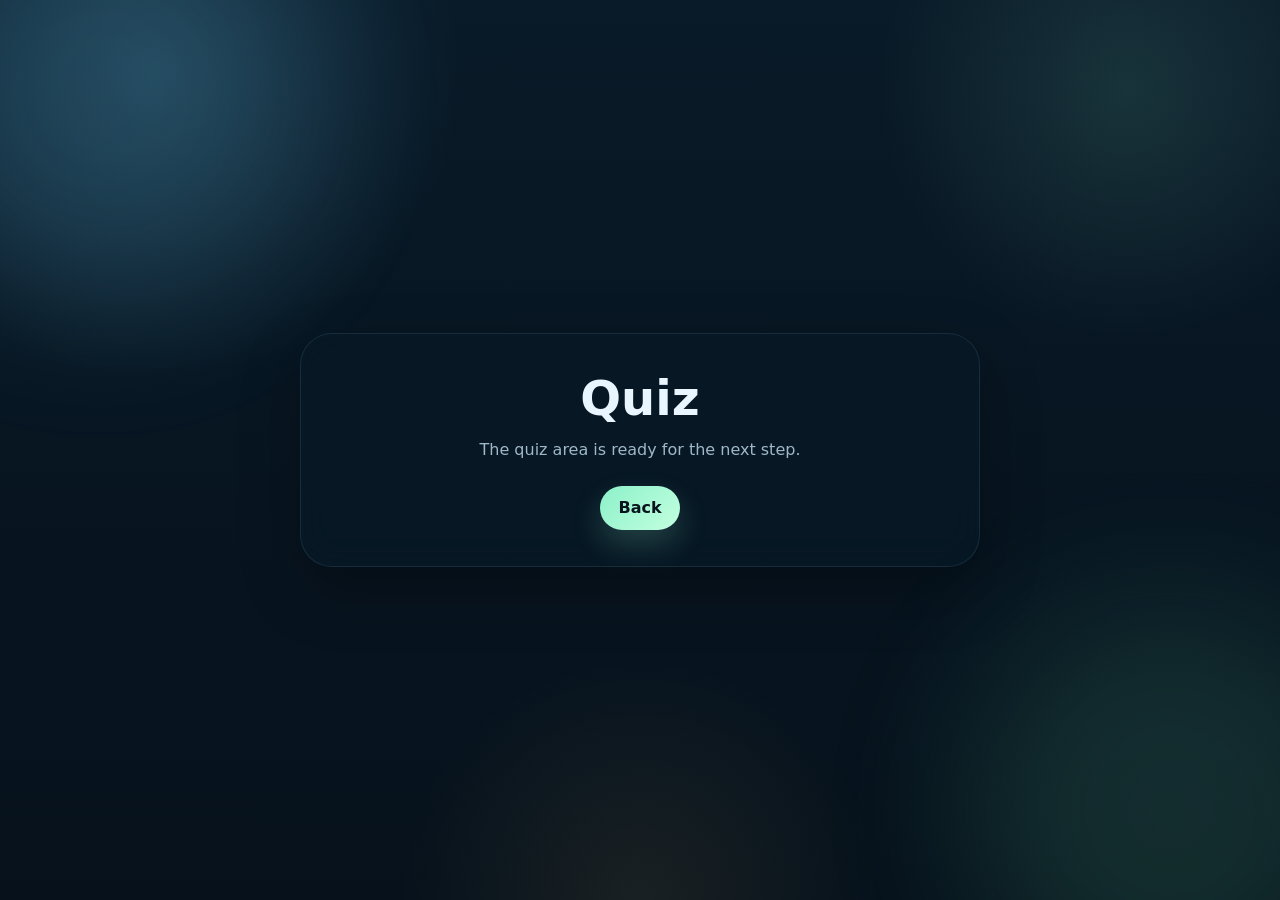
==== quiz.html @ 1a3d2094 "Push to Gitlab" ====
<!DOCTYPE html>
<html lang="en">
<head>
  <meta charset="UTF-8" />
  <meta name="viewport" content="width=device-width, initial-scale=1.0" />
  <title>Quiz</title>
  <link rel="stylesheet" href="css/styles.css" />
</head>
<body>
  <main class="quiz-page">
    <section class="quiz-panel">
      <h1>Quiz</h1>
      <p>The quiz area is ready for the next step.</p>
      <div class="quiz-actions">
        <a class="back-link" href="index.html">Back</a>
      </div>
    </section>
  </main>
</body>
</html>
---- css/styles.css ----
:root {
  --bg-1: #06111b;
  --bg-2: #091a28;
  --panel: rgba(10, 28, 43, 0.82);
  --panel-2: rgba(13, 35, 52, 0.96);
  --line: rgba(143, 194, 226, 0.12);
  --line-strong: rgba(143, 194, 226, 0.28);
  --text: #eaf6ff;
  --muted: #9fb8c8;
  --accent: #8cf1c9;
  --accent-2: #ffd67a;
  --shadow: 0 24px 60px rgba(0, 0, 0, 0.32);
  --radius-xl: 30px;
  --radius-lg: 26px;
  --radius-md: 20px;
}

* {
  box-sizing: border-box;
}

html {
  scroll-behavior: smooth;
}

body {
  margin: 0;
  min-height: 100vh;
  font-family: Inter, ui-sans-serif, system-ui, -apple-system, BlinkMacSystemFont, "Segoe UI", sans-serif;
  color: var(--text);
  background:
    radial-gradient(circle at 12% 8%, rgba(121, 215, 255, 0.18), transparent 22%),
    radial-gradient(circle at 88% 10%, rgba(140, 241, 201, 0.12), transparent 18%),
    radial-gradient(circle at 50% 100%, rgba(255, 214, 122, 0.08), transparent 22%),
    linear-gradient(180deg, var(--bg-2) 0%, var(--bg-1) 100%);
}

body::before,
body::after {
  content: "";
  position: fixed;
  inset: auto;
  width: 34vw;
  height: 34vw;
  max-width: 420px;
  max-height: 420px;
  border-radius: 50%;
  filter: blur(78px);
  opacity: 0.12;
  pointer-events: none;
  z-index: 0;
}

body::before {
  top: -110px;
  left: -110px;
  background: #69d1ff;
}

body::after {
  right: -100px;
  bottom: -120px;
  background: #72f2b5;
}

.app-shell {
  position: relative;
  z-index: 1;
  width: min(1400px, calc(100% - 28px));
  margin: 0 auto;
  padding: 18px 0 28px;
}

.topbar {
  display: flex;
  justify-content: space-between;
  align-items: center;
  gap: 16px;
  padding: 14px 18px;
  border-radius: 999px;
  background: rgba(7, 21, 32, 0.62);
  border: 1px solid var(--line);
  backdrop-filter: blur(18px);
  box-shadow: var(--shadow);
}

.brand {
  font-size: 0.9rem;
  font-weight: 700;
  letter-spacing: 0.18em;
  text-transform: uppercase;
  color: var(--accent);
  white-space: nowrap;
}

.quiz-link,
.back-link {
  display: inline-flex;
  align-items: center;
  justify-content: center;
  min-height: 44px;
  padding: 0 18px;
  border-radius: 999px;
  text-decoration: none;
  font-weight: 700;
  color: #07141d;
  background: linear-gradient(135deg, var(--accent), #c3ffe0);
  box-shadow: 0 14px 30px rgba(140, 241, 201, 0.2);
  transition: transform 180ms ease, box-shadow 180ms ease;
}

.quiz-link:hover,
.back-link:hover {
  transform: translateY(-1px);
}

.gallery-wrap {
  margin-top: 18px;
}

.insect-grid {
  display: grid;
  grid-template-columns: repeat(4, minmax(0, 1fr));
  gap: 18px;
}

.insect-card {
  position: relative;
  aspect-ratio: 1 / 1;
  display: flex;
  align-items: center;
  justify-content: center;
  padding: 16px;
  overflow: hidden;
  border-radius: var(--radius-xl);
  border: 1px solid rgba(143, 194, 226, 0.14);
  background:
    radial-gradient(circle at 50% 40%, rgba(140, 241, 201, 0.08), transparent 34%),
    radial-gradient(circle at 70% 75%, rgba(255, 214, 122, 0.06), transparent 26%),
    linear-gradient(180deg, rgba(12, 31, 47, 0.98), rgba(9, 21, 32, 0.98));
  box-shadow: var(--shadow);
  cursor: pointer;
  user-select: none;
  touch-action: manipulation;
  transition: transform 180ms ease, border-color 180ms ease, box-shadow 180ms ease, opacity 180ms ease;
  isolation: isolate;
}

.insect-card::before {
  content: "";
  position: absolute;
  inset: 10px;
  border-radius: calc(var(--radius-xl) - 10px);
  border: 1px solid rgba(255, 255, 255, 0.03);
  pointer-events: none;
}

.insect-card::after {
  content: "";
  position: absolute;
  inset: auto 12% -18% 12%;
  height: 46%;
  background: radial-gradient(circle, rgba(140, 241, 201, 0.1), transparent 70%);
  filter: blur(18px);
  pointer-events: none;
  opacity: 0.8;
}

.insect-card:hover {
  transform: translateY(-4px);
  border-color: var(--line-strong);
  box-shadow: 0 28px 60px rgba(0, 0, 0, 0.36);
}

.insect-card:focus-visible {
  outline: 3px solid rgba(121, 215, 255, 0.5);
  outline-offset: 3px;
}

.insect-card.is-active {
  border-color: rgba(255, 214, 122, 0.74);
  box-shadow: 0 26px 70px rgba(255, 214, 122, 0.18);
}

.insect-card.is-holding .hold-meter::after {
  transform: scaleX(1);
}

.insect-card.is-busy {
  opacity: 0.34;
  cursor: not-allowed;
}

.card-media {
  position: relative;
  z-index: 1;
  width: 100%;
  height: 100%;
  display: grid;
  place-items: center;
  padding: 16px;
}

.card-media img {
  max-width: 100%;
  max-height: 100%;
  width: auto;
  height: auto;
  object-fit: contain;
  filter: drop-shadow(0 18px 24px rgba(0, 0, 0, 0.28));
  transition: transform 220ms ease, filter 220ms ease;
  transform: translateZ(0);
}

.insect-card:hover .card-media img,
.insect-card.is-active .card-media img {
  transform: scale(1.03) translateY(-2px);
  filter: drop-shadow(0 26px 32px rgba(0, 0, 0, 0.36));
}

.hold-meter {
  position: absolute;
  left: 20px;
  right: 20px;
  bottom: 18px;
  height: 4px;
  border-radius: 999px;
  overflow: hidden;
  background: rgba(255, 255, 255, 0.06);
}

.hold-meter::after {
  content: "";
  position: absolute;
  inset: 0;
  transform-origin: left center;
  transform: scaleX(0);
  transition: transform 2s linear;
  background: linear-gradient(90deg, var(--accent), var(--accent-2));
}

.quiz-page {
  min-height: 100vh;
  display: grid;
  place-items: center;
  padding: 24px;
}

.quiz-panel {
  width: min(680px, 100%);
  padding: 36px;
  border-radius: 32px;
  text-align: center;
  background: rgba(8, 25, 38, 0.84);
  border: 1px solid var(--line);
  backdrop-filter: blur(18px);
  box-shadow: var(--shadow);
}

.quiz-panel h1 {
  margin: 0 0 10px;
  font-size: clamp(2rem, 5vw, 3rem);
}

.quiz-panel p {
  margin: 0;
  color: var(--muted);
  line-height: 1.7;
}

.quiz-actions {
  margin-top: 22px;
  display: flex;
  justify-content: center;
}

.sr-only {
  position: absolute;
  width: 1px;
  height: 1px;
  padding: 0;
  margin: -1px;
  overflow: hidden;
  clip: rect(0, 0, 0, 0);
  white-space: nowrap;
  border: 0;
}

@media (max-width: 1100px) {
  .insect-grid {
    grid-template-columns: repeat(3, minmax(0, 1fr));
  }
}

@media (max-width: 760px) {
  .app-shell {
    width: min(100% - 18px, 100%);
  }

  .topbar {
    padding: 12px 14px;
  }

  .brand {
    font-size: 0.76rem;
    letter-spacing: 0.14em;
  }

  .insect-grid {
    grid-template-columns: repeat(2, minmax(0, 1fr));
    gap: 14px;
  }

  .insect-card {
    padding: 10px;
    border-radius: 22px;
  }

  .card-media {
    padding: 10px;
  }

  .hold-meter {
    left: 14px;
    right: 14px;
    bottom: 12px;
  }

  .quiz-panel {
    padding: 28px 22px;
  }
}
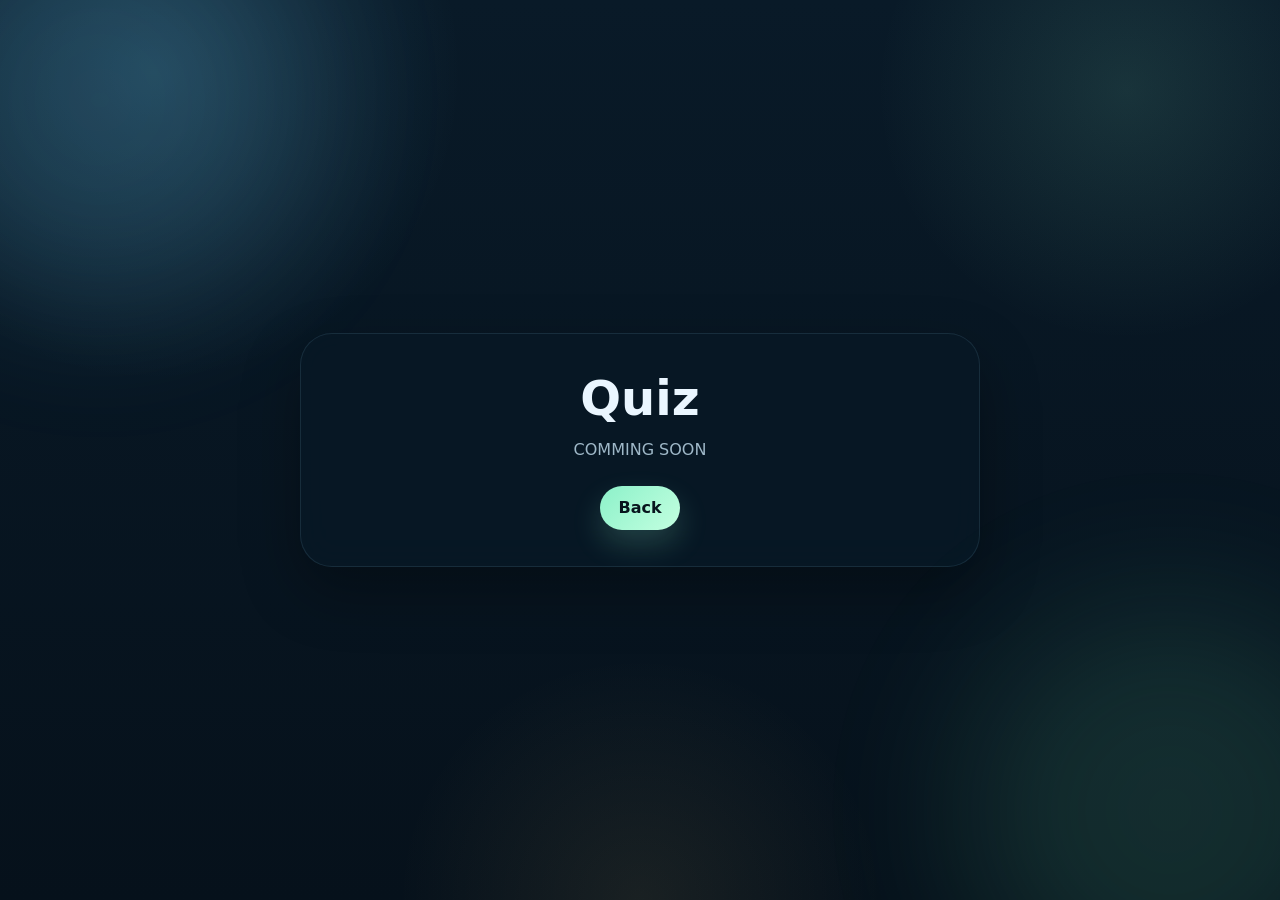
==== commit b7c7e9cf: "Testting CloudFare" ====
--- a/quiz.html
+++ b/quiz.html
@@ -10,7 +10,7 @@
   <main class="quiz-page">
     <section class="quiz-panel">
       <h1>Quiz</h1>
-      <p>The quiz area is ready for the next step.</p>
+      <p>COMMING SOON</p>
       <div class="quiz-actions">
         <a class="back-link" href="index.html">Back</a>
       </div>
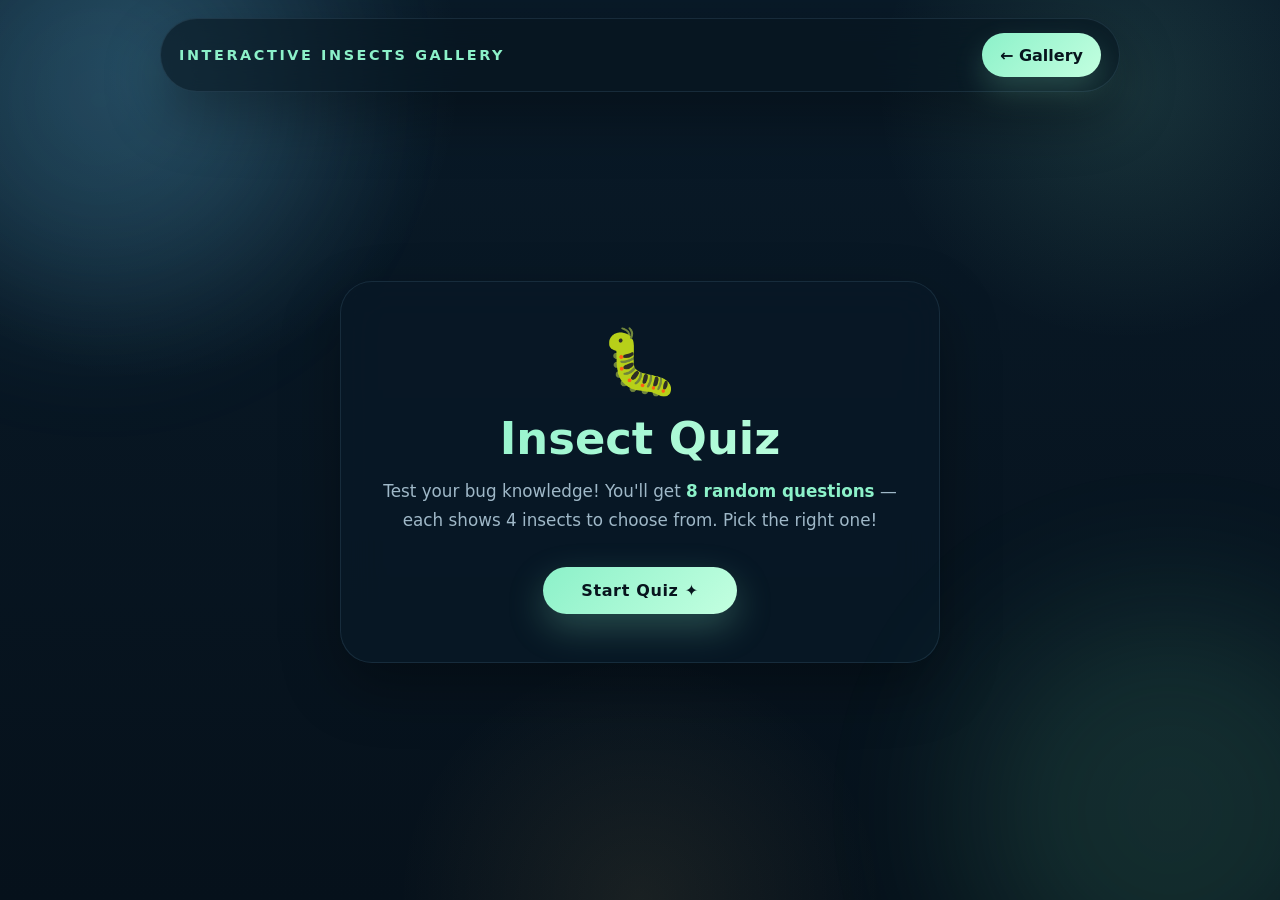
==== commit a1ebc139: "Added Quiz with UI improvements" ====
--- a/quiz.html
+++ b/quiz.html
@@ -3,18 +3,531 @@
 <head>
   <meta charset="UTF-8" />
   <meta name="viewport" content="width=device-width, initial-scale=1.0" />
-  <title>Quiz</title>
+  <title>Insect Quiz — Bio Lab</title>
   <link rel="stylesheet" href="css/styles.css" />
+  <style>
+    /* ── Layout shell ──────────────────────────────────── */
+    .quiz-page {
+      min-height: 100vh;
+      display: flex;
+      flex-direction: column;
+      align-items: center;
+      padding: 0 14px 48px;
+    }
+
+    /* ── Splash ────────────────────────────────────────── */
+    #splash {
+      flex: 1;
+      display: flex;
+      align-items: center;
+      justify-content: center;
+      width: 100%;
+    }
+
+    .splash-panel {
+      width: min(600px, 100%);
+      padding: 48px 42px;
+      border-radius: 32px;
+      text-align: center;
+      background: rgba(8, 25, 38, 0.88);
+      border: 1px solid var(--line);
+      backdrop-filter: blur(22px);
+      -webkit-backdrop-filter: blur(22px);
+      box-shadow: var(--shadow);
+      animation: fadeUp 0.5s ease both;
+    }
+
+    .splash-panel .emoji-big { font-size: 4rem; line-height: 1; margin-bottom: 18px; }
+
+    .splash-panel h1 {
+      margin: 0 0 12px;
+      font-size: clamp(2rem, 5vw, 2.8rem);
+      background: linear-gradient(135deg, var(--accent), #c3ffe0);
+      -webkit-background-clip: text;
+      background-clip: text;
+      -webkit-text-fill-color: transparent;
+    }
+
+    .splash-panel p { margin: 0 0 32px; color: var(--muted); font-size: 1.05rem; line-height: 1.7; }
+
+    .btn-start {
+      display: inline-flex;
+      align-items: center;
+      gap: 10px;
+      padding: 14px 38px;
+      border-radius: 999px;
+      border: none;
+      font-family: inherit;
+      font-size: 1rem;
+      font-weight: 700;
+      letter-spacing: 0.04em;
+      cursor: pointer;
+      color: #07141d;
+      background: linear-gradient(135deg, var(--accent), #c3ffe0);
+      box-shadow: 0 14px 36px rgba(140, 241, 201, 0.25);
+      transition: transform 180ms ease, box-shadow 180ms ease;
+    }
+    .btn-start:hover { transform: translateY(-2px); box-shadow: 0 20px 44px rgba(140, 241, 201, 0.32); }
+
+    /* ── Active quiz area ──────────────────────────────── */
+    #quiz-area {
+      display: none;
+      width: min(960px, 100%);
+      margin-top: 30px;
+      animation: fadeUp 0.4s ease both;
+    }
+
+    /* Progress bar */
+    .progress-wrap { display: flex; align-items: center; gap: 14px; margin-bottom: 22px; }
+
+    .progress-track {
+      flex: 1;
+      height: 7px;
+      background: rgba(143, 194, 226, 0.12);
+      border-radius: 999px;
+      overflow: hidden;
+    }
+
+    .progress-fill {
+      height: 100%;
+      background: linear-gradient(90deg, var(--accent), var(--accent-2));
+      border-radius: 999px;
+      transition: width 0.4s cubic-bezier(0.34, 1.56, 0.64, 1);
+    }
+
+    .progress-label {
+      font-size: 0.82rem;
+      font-weight: 700;
+      letter-spacing: 0.1em;
+      color: var(--muted);
+      white-space: nowrap;
+    }
+
+    /* ── FIX 4 — Question card: better wrapping layout ── */
+    .question-card {
+      padding: 28px 32px 26px;
+      border-radius: 28px;
+      background: rgba(8, 25, 38, 0.88);
+      border: 1px solid var(--line);
+      backdrop-filter: blur(22px);
+      -webkit-backdrop-filter: blur(22px);
+      box-shadow: var(--shadow);
+      margin-bottom: 22px;
+      animation: fadeUp 0.35s ease both;
+    }
+
+    .q-meta {
+      display: flex;
+      align-items: flex-start; /* top-align so badge doesn't stretch on long text */
+      gap: 12px;
+      margin-bottom: 20px;
+    }
+
+    .q-badge {
+      display: inline-flex;
+      align-items: center;
+      justify-content: center;
+      width: 34px;
+      height: 34px;
+      border-radius: 50%;
+      background: linear-gradient(135deg, var(--accent), #c3ffe0);
+      color: #07141d;
+      font-size: 0.82rem;
+      font-weight: 800;
+      flex-shrink: 0;
+      margin-top: 2px; /* optical alignment with first text line */
+    }
+
+    .q-text {
+      margin: 0;
+      font-size: clamp(1rem, 2vw, 1.18rem);
+      font-weight: 600;
+      color: var(--text);
+      line-height: 1.55;
+    }
+
+    /* ── Image choices grid ────────────────────────────── */
+    .choices-grid {
+      display: grid;
+      grid-template-columns: repeat(4, 1fr);
+      gap: 14px;
+    }
+
+    .choice-btn {
+      position: relative;
+      aspect-ratio: 1 / 1;
+      display: flex;
+      flex-direction: column;
+      align-items: center;
+      justify-content: flex-end;
+      padding: 0 0 14px;
+      overflow: hidden;
+      border-radius: 22px;
+      border: 2px solid rgba(143, 194, 226, 0.14);
+      background:
+        radial-gradient(circle at 50% 40%, rgba(140, 241, 201, 0.06), transparent 50%),
+        linear-gradient(180deg, rgba(12, 31, 47, 0.98), rgba(9, 21, 32, 0.98));
+      cursor: pointer;
+      transition: transform 180ms ease, border-color 180ms ease, box-shadow 180ms ease;
+      -webkit-user-select: none;
+      user-select: none;
+      isolation: isolate;
+    }
+
+    .choice-btn:hover:not(:disabled) {
+      transform: translateY(-4px);
+      border-color: var(--line-strong);
+      box-shadow: 0 18px 40px rgba(0, 0, 0, 0.34);
+    }
+
+    .choice-btn:focus-visible {
+      outline: 3px solid rgba(121, 215, 255, 0.5);
+      outline-offset: 3px;
+    }
+
+    .choice-btn img {
+      position: absolute;
+      inset: 0;
+      width: 100%;
+      height: 100%;
+      object-fit: contain;
+      padding: 14px 14px 42px;
+      pointer-events: none;
+      transition: transform 200ms ease, filter 200ms ease;
+      filter: drop-shadow(0 10px 16px rgba(0, 0, 0, 0.3));
+    }
+
+    .choice-btn:hover:not(:disabled) img { transform: scale(1.06); }
+
+    /* FIX 1 (quiz) — insect name label sits in its own gradient area */
+    .choice-label {
+      position: relative;
+      z-index: 2;
+      width: 100%;
+      padding: 0 6px;
+      text-align: center;
+      font-size: 0.75rem;
+      font-weight: 700;
+      letter-spacing: 0.06em;
+      text-transform: uppercase;
+      color: var(--muted);
+      transition: color 180ms ease;
+      white-space: nowrap;
+      overflow: hidden;
+      text-overflow: ellipsis;
+    }
+
+    .choice-btn:hover:not(:disabled) .choice-label { color: var(--text); }
+
+    /* ── Feedback overlay ──────────────────────────────── */
+    .feedback-overlay {
+      position: absolute;
+      inset: 0;
+      display: flex;
+      flex-direction: column;
+      align-items: center;
+      justify-content: center;
+      gap: 8px;
+      border-radius: 20px;
+      opacity: 0;
+      transition: opacity 0.2s ease;
+      z-index: 5;
+      padding: 12px;
+    }
+
+    .choice-btn.correct .feedback-overlay { background: rgba(14, 58, 34, 0.78); opacity: 1; }
+    .choice-btn.wrong   .feedback-overlay { background: rgba(80, 12, 12, 0.78); opacity: 1; }
+
+    .choice-btn.correct { border-color: rgba(140, 241, 201, 0.75); box-shadow: 0 0 0 1px rgba(140, 241, 201, 0.3), 0 18px 40px rgba(140, 241, 201, 0.18); }
+    .choice-btn.wrong   { border-color: rgba(255, 80, 80, 0.65);   box-shadow: 0 0 0 1px rgba(255, 80, 80, 0.2),  0 18px 40px rgba(255, 60, 60, 0.14); }
+
+    .choice-btn.dim { opacity: 0.32; }
+    .choice-btn:disabled { cursor: default; }
+
+    /* FIX 6 — Feedback icon + insect name label inside overlay */
+    .feedback-icon {
+      font-size: 2.4rem;
+      line-height: 1;
+      display: inline-block;
+      animation: popIn 0.35s cubic-bezier(0.34, 1.56, 0.64, 1) both;
+    }
+
+    .feedback-name {
+      font-size: 0.72rem;
+      font-weight: 800;
+      letter-spacing: 0.08em;
+      text-transform: uppercase;
+      color: rgba(255, 255, 255, 0.92);
+      text-align: center;
+      animation: fadeUp 0.3s ease 0.1s both;
+      line-height: 1.3;
+    }
+
+    /* ── FIX 5 — Quiz controls: better spacing + min touch size ─ */
+    .quiz-controls {
+      display: flex;
+      align-items: center;
+      justify-content: flex-end;
+      gap: 10px;
+      margin-top: 6px;
+    }
+
+    .btn-ghost {
+      display: inline-flex;
+      align-items: center;
+      justify-content: center;
+      gap: 7px;
+      min-height: 44px;          /* FIX 5: proper touch target */
+      padding: 0 22px;
+      border-radius: 999px;
+      border: 1px solid var(--line-strong);
+      background: transparent;
+      font-family: inherit;
+      font-size: 0.85rem;
+      font-weight: 700;
+      letter-spacing: 0.06em;
+      color: var(--muted);
+      cursor: pointer;
+      transition: color 160ms ease, border-color 160ms ease, background 160ms ease;
+    }
+
+    .btn-ghost:hover { color: var(--text); border-color: rgba(143, 194, 226, 0.45); background: rgba(255, 255, 255, 0.04); }
+
+    .btn-abort { color: rgba(255, 100, 100, 0.7); border-color: rgba(255, 80, 80, 0.22); }
+    .btn-abort:hover { color: #ff7070; border-color: rgba(255, 80, 80, 0.5); background: rgba(255, 60, 60, 0.06); }
+
+    /* Divider between controls */
+    .controls-divider {
+      width: 1px;
+      height: 20px;
+      background: var(--line-strong);
+      flex-shrink: 0;
+    }
+
+    /* ── Results ───────────────────────────────────────── */
+    #results {
+      display: none;
+      flex: 1;
+      align-items: center;
+      justify-content: center;
+      width: 100%;
+    }
+
+    .results-panel {
+      width: min(560px, 100%);
+      padding: 48px 42px;
+      border-radius: 32px;
+      text-align: center;
+      background: rgba(8, 25, 38, 0.88);
+      border: 1px solid var(--line);
+      backdrop-filter: blur(22px);
+      -webkit-backdrop-filter: blur(22px);
+      box-shadow: var(--shadow);
+      animation: fadeUp 0.5s ease both;
+    }
+
+    /* FIX 7 — Score circle: JS sets inline style directly, not CSS var */
+    .score-circle {
+      width: 130px;
+      height: 130px;
+      border-radius: 50%;
+      margin: 0 auto 24px;
+      display: flex;
+      flex-direction: column;
+      align-items: center;
+      justify-content: center;
+      /* JS will set .style.background directly */
+      background: conic-gradient(var(--accent) 0deg, rgba(143, 194, 226, 0.1) 0deg);
+      box-shadow: 0 0 0 6px rgba(8, 25, 38, 0.88), 0 0 0 8px rgba(140, 241, 201, 0.14);
+    }
+
+    .score-circle-inner {
+      width: 96px;
+      height: 96px;
+      border-radius: 50%;
+      background: rgba(8, 25, 38, 0.98);
+      display: flex;
+      flex-direction: column;
+      align-items: center;
+      justify-content: center;
+    }
+
+    .score-number { font-size: 2rem; font-weight: 800; color: var(--accent); line-height: 1; }
+    .score-total  { font-size: 0.78rem; color: var(--muted); letter-spacing: 0.06em; }
+
+    .results-panel h2   { margin: 0 0 8px; font-size: 1.6rem; }
+    .result-msg         { margin: 0 0 32px; color: var(--muted); line-height: 1.7; }
+
+    .results-actions {
+      display: flex;
+      gap: 12px;
+      justify-content: center;
+      flex-wrap: wrap;
+    }
+
+    /* ── Abort modal ───────────────────────────────────── */
+    #abort-modal {
+      display: none;
+      position: fixed;
+      inset: 0;
+      background: rgba(3, 10, 18, 0.78);
+      backdrop-filter: blur(8px);
+      -webkit-backdrop-filter: blur(8px);
+      z-index: 100;
+      align-items: center;
+      justify-content: center;
+    }
+
+    #abort-modal.open { display: flex; }
+
+    .modal-box {
+      width: min(400px, calc(100% - 32px));
+      padding: 36px 32px;
+      border-radius: 28px;
+      background: rgba(8, 25, 38, 0.96);
+      border: 1px solid var(--line-strong);
+      box-shadow: 0 40px 80px rgba(0, 0, 0, 0.5);
+      text-align: center;
+      animation: fadeUp 0.3s ease both;
+    }
+
+    .modal-box h3 { margin: 0 0 10px; font-size: 1.3rem; }
+    .modal-box p  { margin: 0 0 28px; color: var(--muted); line-height: 1.6; }
+
+    .modal-actions { display: flex; gap: 12px; justify-content: center; }
+
+    .btn-danger {
+      display: inline-flex;
+      align-items: center;
+      justify-content: center;
+      min-height: 44px;
+      padding: 0 26px;
+      border-radius: 999px;
+      border: none;
+      font-family: inherit;
+      font-size: 0.9rem;
+      font-weight: 700;
+      cursor: pointer;
+      background: linear-gradient(135deg, #ff5252, #ff8080);
+      color: #fff;
+      box-shadow: 0 8px 24px rgba(255, 80, 80, 0.28);
+      transition: transform 160ms ease;
+    }
+    .btn-danger:hover { transform: translateY(-1px); }
+
+    /* ── Animations ────────────────────────────────────── */
+    @keyframes fadeUp {
+      from { opacity: 0; transform: translateY(18px); }
+      to   { opacity: 1; transform: translateY(0); }
+    }
+
+    @keyframes popIn {
+      0%   { transform: scale(0.5); opacity: 0; }
+      60%  { transform: scale(1.2); }
+      100% { transform: scale(1);   opacity: 1; }
+    }
+
+    /* ── FIX 4 responsive — better wrapping on all widths ─ */
+
+    /* Large tablet / small desktop: still 4-col but slightly tighter */
+    @media (max-width: 900px) {
+      .question-card { padding: 24px 24px 22px; }
+      .choices-grid  { gap: 12px; }
+    }
+
+    /* 7-inch tablet portrait / large phone landscape: 2×2 grid */
+    @media (max-width: 680px) {
+      .choices-grid { grid-template-columns: repeat(2, 1fr); gap: 12px; }
+      .question-card { padding: 20px 16px 18px; }
+      .q-text { font-size: 0.96rem; }
+      .splash-panel, .results-panel { padding: 32px 22px; }
+    }
+
+    /* FIX 5 responsive — controls stack cleanly on very small screens */
+    @media (max-width: 420px) {
+      .quiz-controls { justify-content: space-between; }
+      .controls-divider { display: none; }
+      .btn-ghost { font-size: 0.8rem; padding: 0 16px; }
+    }
+  </style>
 </head>
 <body>
-  <main class="quiz-page">
-    <section class="quiz-panel">
-      <h1>Quiz</h1>
-      <p>COMMING SOON</p>
-      <div class="quiz-actions">
-        <a class="back-link" href="index.html">Back</a>
+  <div class="quiz-page">
+
+    <!-- Topbar -->
+    <header class="topbar" style="width: min(960px,100%); margin-top: 18px; flex-shrink: 0;">
+      <div class="brand">Interactive Insects Gallery</div>
+      <div class="topbar-actions">
+        <a class="back-link" href="index.html">← Gallery</a>
       </div>
-    </section>
-  </main>
+    </header>
+
+    <!-- Splash -->
+    <div id="splash">
+      <div class="splash-panel">
+        <div class="emoji-big">🐛</div>
+        <h1>Insect Quiz</h1>
+        <p>Test your bug knowledge! You'll get <strong style="color:var(--accent)">8 random questions</strong> — each shows 4 insects to choose from. Pick the right one!</p>
+        <button class="btn-start" id="btn-start-quiz">Start Quiz ✦</button>
+      </div>
+    </div>
+
+    <!-- Active quiz -->
+    <div id="quiz-area">
+      <div class="progress-wrap">
+        <div class="progress-track">
+          <div class="progress-fill" id="progress-fill" style="width:0%"></div>
+        </div>
+        <span class="progress-label" id="progress-label">1 / 8</span>
+      </div>
+
+      <div class="question-card" id="question-card"></div>
+
+      <!-- FIX 5: divider between abort and restart; both have min-height 44px -->
+      <div class="quiz-controls">
+        <button class="btn-ghost btn-abort" id="btn-abort">⊘ Abort</button>
+        <div class="controls-divider" aria-hidden="true"></div>
+        <button class="btn-ghost" id="btn-restart">↺ Restart</button>
+      </div>
+    </div>
+
+    <!-- Results -->
+    <div id="results">
+      <div class="results-panel">
+        <div class="score-circle" id="score-circle">
+          <div class="score-circle-inner">
+            <div class="score-number" id="score-number">0</div>
+            <div class="score-total">out of 8</div>
+          </div>
+        </div>
+        <h2 id="results-title">Quiz Complete!</h2>
+        <p class="result-msg" id="results-msg"></p>
+        <div class="results-actions">
+          <button class="btn-start" id="btn-play-again">Play Again ↺</button>
+          <a class="btn-ghost" href="index.html"
+             style="text-decoration:none; min-height:44px; display:inline-flex; align-items:center;">
+            ← Gallery
+          </a>
+        </div>
+      </div>
+    </div>
+
+  </div><!-- .quiz-page -->
+
+  <!-- Abort confirmation modal -->
+  <div id="abort-modal" role="dialog" aria-modal="true" aria-labelledby="abort-title">
+    <div class="modal-box">
+      <h3 id="abort-title">Quit the quiz?</h3>
+      <p>Your progress will be lost. Are you sure you want to abort?</p>
+      <div class="modal-actions">
+        <button class="btn-ghost" id="btn-abort-cancel">Keep Playing</button>
+        <button class="btn-danger" id="btn-abort-confirm">Yes, Quit</button>
+      </div>
+    </div>
+  </div>
+
+  <div id="sr-status" class="sr-only" aria-live="polite"></div>
+
+  <script src="js/quiz.js"></script>
 </body>
 </html>
--- a/css/styles.css
+++ b/css/styles.css
@@ -81,6 +81,7 @@
   background: rgba(7, 21, 32, 0.62);
   border: 1px solid var(--line);
   backdrop-filter: blur(18px);
+  -webkit-backdrop-filter: blur(18px);
   box-shadow: var(--shadow);
 }
 
@@ -140,10 +141,12 @@
     linear-gradient(180deg, rgba(12, 31, 47, 0.98), rgba(9, 21, 32, 0.98));
   box-shadow: var(--shadow);
   cursor: pointer;
-  user-select: none;
-  touch-action: manipulation;
   transition: transform 180ms ease, border-color 180ms ease, box-shadow 180ms ease, opacity 180ms ease;
   isolation: isolate;
+  touch-action: manipulation;
+  -webkit-user-select: none;
+  user-select: none;
+  -webkit-touch-callout: none;
 }
 
 .insect-card::before {
@@ -210,6 +213,9 @@
   filter: drop-shadow(0 18px 24px rgba(0, 0, 0, 0.28));
   transition: transform 220ms ease, filter 220ms ease;
   transform: translateZ(0);
+  pointer-events: none;
+  -webkit-user-drag: none;
+  user-select: none;
 }
 
 .insect-card:hover .card-media img,
@@ -286,6 +292,69 @@
   border: 0;
 }
 
+.card-close {
+  position: absolute;
+  top: 12px;
+  right: 12px;
+  z-index: 3;
+  width: 34px;
+  height: 34px;
+  border: 1px solid rgba(255, 255, 255, 0.14);
+  border-radius: 999px;
+  background: rgba(5, 14, 22, 0.82);
+  color: var(--text);
+  font: inherit;
+  font-size: 22px;
+  line-height: 1;
+  display: grid;
+  place-items: center;
+  cursor: pointer;
+  opacity: 0;
+  pointer-events: none;
+  transform: scale(0.9);
+  transition: opacity 160ms ease, transform 160ms ease, background 160ms ease, border-color 160ms ease;
+  backdrop-filter: blur(10px);
+  -webkit-backdrop-filter: blur(10px);
+}
+
+.insect-card.is-narrating .card-close {
+  opacity: 1;
+  pointer-events: auto;
+  transform: scale(1);
+}
+
+.card-close:hover {
+  background: rgba(12, 24, 36, 0.96);
+  border-color: rgba(255, 255, 255, 0.24);
+}
+
+.card-close:focus-visible {
+  outline: 3px solid rgba(121, 215, 255, 0.5);
+  outline-offset: 2px;
+}
+
+@media (max-width: 760px) {
+  .card-close {
+    top: 10px;
+    right: 10px;
+    width: 32px;
+    height: 32px;
+    font-size: 20px;
+  }
+}
+@media (hover: none) and (pointer: coarse) {
+  .insect-card:hover {
+    transform: none;
+    border-color: rgba(143, 194, 226, 0.14);
+    box-shadow: var(--shadow);
+  }
+
+  .insect-card:hover .card-media img {
+    transform: translateZ(0);
+    filter: drop-shadow(0 18px 24px rgba(0, 0, 0, 0.28));
+  }
+}
+
 @media (max-width: 1100px) {
   .insect-grid {
     grid-template-columns: repeat(3, minmax(0, 1fr));
@@ -330,3 +399,184 @@
     padding: 28px 22px;
   }
 }
+/* ════════════════════════════════════════════════════════
+   FIX 1 — Insect name label on gallery cards
+   ════════════════════════════════════════════════════════ */
+.card-name {
+  position: absolute;
+  bottom: 0;
+  left: 0;
+  right: 0;
+  z-index: 2;
+  padding: 28px 14px 13px;
+  text-align: center;
+  font-size: 0.8rem;
+  font-weight: 700;
+  letter-spacing: 0.1em;
+  text-transform: uppercase;
+  color: var(--text);
+  /* Gradient fade from transparent to card background */
+  background: linear-gradient(
+    to bottom,
+    transparent 0%,
+    rgba(9, 21, 32, 0.72) 40%,
+    rgba(9, 21, 32, 0.96) 100%
+  );
+  pointer-events: none;
+  /* Slide up gently on hover */
+  transition: opacity 200ms ease;
+}
+
+/* Slightly brighter name on hover / active */
+.insect-card:hover .card-name,
+.insect-card.is-active .card-name {
+  color: var(--accent);
+}
+
+/* ════════════════════════════════════════════════════════
+   FIX 2 — Onboarding hint banner
+   ════════════════════════════════════════════════════════ */
+.hint-banner {
+  margin-top: 14px;
+  border-radius: 999px;
+  background: rgba(140, 241, 201, 0.07);
+  border: 1px solid rgba(140, 241, 201, 0.18);
+  backdrop-filter: blur(12px);
+  -webkit-backdrop-filter: blur(12px);
+  overflow: hidden;
+  animation: hintSlideIn 0.45s cubic-bezier(0.34, 1.56, 0.64, 1) both;
+}
+
+.hint-hiding {
+  animation: hintSlideOut 0.32s ease forwards !important;
+}
+
+@keyframes hintSlideIn {
+  from { opacity: 0; transform: translateY(-10px); max-height: 0; }
+  to   { opacity: 1; transform: translateY(0);     max-height: 80px; }
+}
+
+@keyframes hintSlideOut {
+  from { opacity: 1; max-height: 80px; }
+  to   { opacity: 0; max-height: 0;    }
+}
+
+.hint-inner {
+  display: flex;
+  align-items: center;
+  gap: 10px;
+  padding: 10px 16px 10px 18px;
+}
+
+.hint-icon {
+  font-size: 1rem;
+  flex-shrink: 0;
+}
+
+.hint-text {
+  flex: 1;
+  font-size: 0.82rem;
+  color: var(--muted);
+  line-height: 1.4;
+}
+
+.hint-text strong {
+  color: var(--accent);
+  font-weight: 700;
+}
+
+.hint-close {
+  flex-shrink: 0;
+  width: 26px;
+  height: 26px;
+  border-radius: 50%;
+  border: 1px solid rgba(143, 194, 226, 0.2);
+  background: transparent;
+  color: var(--muted);
+  font-size: 16px;
+  line-height: 1;
+  display: grid;
+  place-items: center;
+  cursor: pointer;
+  transition: background 150ms ease, color 150ms ease;
+  font-family: inherit;
+}
+
+.hint-close:hover {
+  background: rgba(255, 255, 255, 0.07);
+  color: var(--text);
+}
+
+/* ════════════════════════════════════════════════════════
+   FIX 3 — Improved hold-meter (taller + more visible)
+   ════════════════════════════════════════════════════════ */
+
+/* Override existing hold-meter */
+.hold-meter {
+  position: absolute;
+  left: 14px;
+  right: 14px;
+  bottom: 46px; /* sit above the name label */
+  height: 5px;
+  border-radius: 999px;
+  overflow: hidden;
+  background: rgba(255, 255, 255, 0.08);
+  opacity: 0;
+  transition: opacity 200ms ease;
+}
+
+/* Only visible while holding */
+.insect-card.is-holding .hold-meter {
+  opacity: 1;
+}
+
+.hold-meter-fill {
+  position: absolute;
+  inset: 0;
+  transform-origin: left center;
+  transform: scaleX(0);
+  background: linear-gradient(90deg, var(--accent), var(--accent-2));
+  border-radius: 999px;
+}
+
+.insect-card.is-holding .hold-meter-fill {
+  transform: scaleX(1);
+  transition: transform 2s linear;
+}
+
+/* Remove old ::after approach (now using .hold-meter-fill div) */
+.hold-meter::after {
+  display: none;
+}
+
+/* ════════════════════════════════════════════════════════
+   Responsive adjustments for new elements
+   ════════════════════════════════════════════════════════ */
+@media (max-width: 760px) {
+  .card-name {
+    font-size: 0.72rem;
+    padding: 22px 10px 10px;
+  }
+
+  .hold-meter {
+    left: 10px;
+    right: 10px;
+    bottom: 40px;
+    height: 4px;
+  }
+
+  .hint-text {
+    font-size: 0.76rem;
+  }
+}
+
+@media (max-width: 480px) {
+  .hint-banner {
+    border-radius: 16px;
+  }
+
+  .hint-inner {
+    padding: 10px 12px;
+    gap: 8px;
+  }
+}
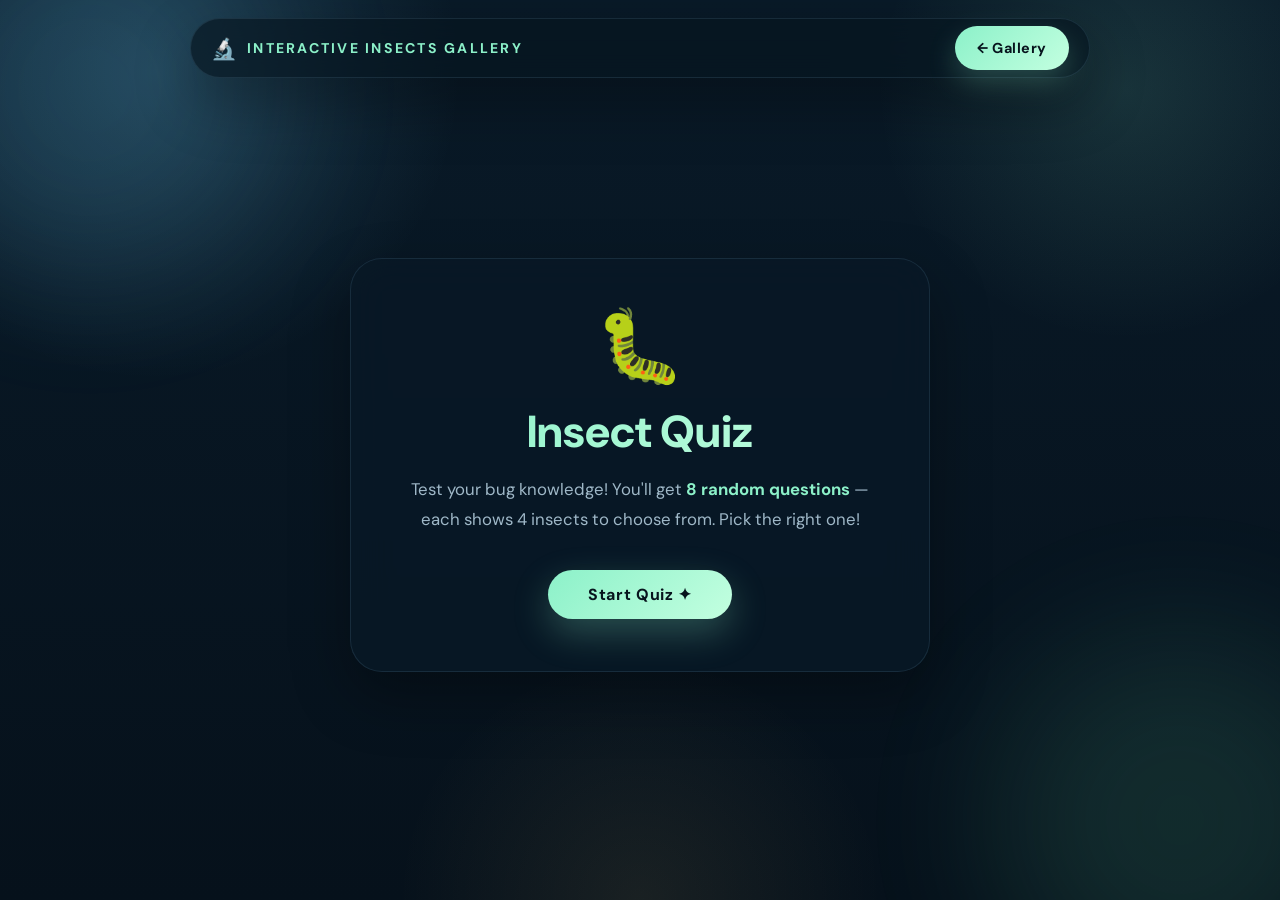
==== commit 7f800440: "Optimization for Ipad 11inch" ====
--- a/quiz.html
+++ b/quiz.html
@@ -2,470 +2,33 @@
 <html lang="en">
 <head>
   <meta charset="UTF-8" />
-  <meta name="viewport" content="width=device-width, initial-scale=1.0" />
+  <meta name="viewport" content="width=device-width, initial-scale=1.0, viewport-fit=cover" />
+  <meta name="apple-mobile-web-app-capable" content="yes" />
+  <meta name="apple-mobile-web-app-status-bar-style" content="black-translucent" />
   <title>Insect Quiz — Bio Lab</title>
+  <link rel="preconnect" href="https://fonts.googleapis.com" />
+  <link rel="preconnect" href="https://fonts.gstatic.com" crossorigin />
+  <link href="https://fonts.googleapis.com/css2?family=DM+Sans:ital,opsz,wght@0,9..40,400;0,9..40,600;0,9..40,700;0,9..40,800&family=Space+Mono:wght@400;700&display=swap" rel="stylesheet" />
   <link rel="stylesheet" href="css/styles.css" />
-  <style>
-    /* ── Layout shell ──────────────────────────────────── */
-    .quiz-page {
-      min-height: 100vh;
-      display: flex;
-      flex-direction: column;
-      align-items: center;
-      padding: 0 14px 48px;
-    }
-
-    /* ── Splash ────────────────────────────────────────── */
-    #splash {
-      flex: 1;
-      display: flex;
-      align-items: center;
-      justify-content: center;
-      width: 100%;
-    }
-
-    .splash-panel {
-      width: min(600px, 100%);
-      padding: 48px 42px;
-      border-radius: 32px;
-      text-align: center;
-      background: rgba(8, 25, 38, 0.88);
-      border: 1px solid var(--line);
-      backdrop-filter: blur(22px);
-      -webkit-backdrop-filter: blur(22px);
-      box-shadow: var(--shadow);
-      animation: fadeUp 0.5s ease both;
-    }
-
-    .splash-panel .emoji-big { font-size: 4rem; line-height: 1; margin-bottom: 18px; }
-
-    .splash-panel h1 {
-      margin: 0 0 12px;
-      font-size: clamp(2rem, 5vw, 2.8rem);
-      background: linear-gradient(135deg, var(--accent), #c3ffe0);
-      -webkit-background-clip: text;
-      background-clip: text;
-      -webkit-text-fill-color: transparent;
-    }
-
-    .splash-panel p { margin: 0 0 32px; color: var(--muted); font-size: 1.05rem; line-height: 1.7; }
-
-    .btn-start {
-      display: inline-flex;
-      align-items: center;
-      gap: 10px;
-      padding: 14px 38px;
-      border-radius: 999px;
-      border: none;
-      font-family: inherit;
-      font-size: 1rem;
-      font-weight: 700;
-      letter-spacing: 0.04em;
-      cursor: pointer;
-      color: #07141d;
-      background: linear-gradient(135deg, var(--accent), #c3ffe0);
-      box-shadow: 0 14px 36px rgba(140, 241, 201, 0.25);
-      transition: transform 180ms ease, box-shadow 180ms ease;
-    }
-    .btn-start:hover { transform: translateY(-2px); box-shadow: 0 20px 44px rgba(140, 241, 201, 0.32); }
-
-    /* ── Active quiz area ──────────────────────────────── */
-    #quiz-area {
-      display: none;
-      width: min(960px, 100%);
-      margin-top: 30px;
-      animation: fadeUp 0.4s ease both;
-    }
-
-    /* Progress bar */
-    .progress-wrap { display: flex; align-items: center; gap: 14px; margin-bottom: 22px; }
-
-    .progress-track {
-      flex: 1;
-      height: 7px;
-      background: rgba(143, 194, 226, 0.12);
-      border-radius: 999px;
-      overflow: hidden;
-    }
-
-    .progress-fill {
-      height: 100%;
-      background: linear-gradient(90deg, var(--accent), var(--accent-2));
-      border-radius: 999px;
-      transition: width 0.4s cubic-bezier(0.34, 1.56, 0.64, 1);
-    }
-
-    .progress-label {
-      font-size: 0.82rem;
-      font-weight: 700;
-      letter-spacing: 0.1em;
-      color: var(--muted);
-      white-space: nowrap;
-    }
-
-    /* ── FIX 4 — Question card: better wrapping layout ── */
-    .question-card {
-      padding: 28px 32px 26px;
-      border-radius: 28px;
-      background: rgba(8, 25, 38, 0.88);
-      border: 1px solid var(--line);
-      backdrop-filter: blur(22px);
-      -webkit-backdrop-filter: blur(22px);
-      box-shadow: var(--shadow);
-      margin-bottom: 22px;
-      animation: fadeUp 0.35s ease both;
-    }
-
-    .q-meta {
-      display: flex;
-      align-items: flex-start; /* top-align so badge doesn't stretch on long text */
-      gap: 12px;
-      margin-bottom: 20px;
-    }
-
-    .q-badge {
-      display: inline-flex;
-      align-items: center;
-      justify-content: center;
-      width: 34px;
-      height: 34px;
-      border-radius: 50%;
-      background: linear-gradient(135deg, var(--accent), #c3ffe0);
-      color: #07141d;
-      font-size: 0.82rem;
-      font-weight: 800;
-      flex-shrink: 0;
-      margin-top: 2px; /* optical alignment with first text line */
-    }
-
-    .q-text {
-      margin: 0;
-      font-size: clamp(1rem, 2vw, 1.18rem);
-      font-weight: 600;
-      color: var(--text);
-      line-height: 1.55;
-    }
-
-    /* ── Image choices grid ────────────────────────────── */
-    .choices-grid {
-      display: grid;
-      grid-template-columns: repeat(4, 1fr);
-      gap: 14px;
-    }
-
-    .choice-btn {
-      position: relative;
-      aspect-ratio: 1 / 1;
-      display: flex;
-      flex-direction: column;
-      align-items: center;
-      justify-content: flex-end;
-      padding: 0 0 14px;
-      overflow: hidden;
-      border-radius: 22px;
-      border: 2px solid rgba(143, 194, 226, 0.14);
-      background:
-        radial-gradient(circle at 50% 40%, rgba(140, 241, 201, 0.06), transparent 50%),
-        linear-gradient(180deg, rgba(12, 31, 47, 0.98), rgba(9, 21, 32, 0.98));
-      cursor: pointer;
-      transition: transform 180ms ease, border-color 180ms ease, box-shadow 180ms ease;
-      -webkit-user-select: none;
-      user-select: none;
-      isolation: isolate;
-    }
-
-    .choice-btn:hover:not(:disabled) {
-      transform: translateY(-4px);
-      border-color: var(--line-strong);
-      box-shadow: 0 18px 40px rgba(0, 0, 0, 0.34);
-    }
-
-    .choice-btn:focus-visible {
-      outline: 3px solid rgba(121, 215, 255, 0.5);
-      outline-offset: 3px;
-    }
-
-    .choice-btn img {
-      position: absolute;
-      inset: 0;
-      width: 100%;
-      height: 100%;
-      object-fit: contain;
-      padding: 14px 14px 42px;
-      pointer-events: none;
-      transition: transform 200ms ease, filter 200ms ease;
-      filter: drop-shadow(0 10px 16px rgba(0, 0, 0, 0.3));
-    }
-
-    .choice-btn:hover:not(:disabled) img { transform: scale(1.06); }
-
-    /* FIX 1 (quiz) — insect name label sits in its own gradient area */
-    .choice-label {
-      position: relative;
-      z-index: 2;
-      width: 100%;
-      padding: 0 6px;
-      text-align: center;
-      font-size: 0.75rem;
-      font-weight: 700;
-      letter-spacing: 0.06em;
-      text-transform: uppercase;
-      color: var(--muted);
-      transition: color 180ms ease;
-      white-space: nowrap;
-      overflow: hidden;
-      text-overflow: ellipsis;
-    }
-
-    .choice-btn:hover:not(:disabled) .choice-label { color: var(--text); }
-
-    /* ── Feedback overlay ──────────────────────────────── */
-    .feedback-overlay {
-      position: absolute;
-      inset: 0;
-      display: flex;
-      flex-direction: column;
-      align-items: center;
-      justify-content: center;
-      gap: 8px;
-      border-radius: 20px;
-      opacity: 0;
-      transition: opacity 0.2s ease;
-      z-index: 5;
-      padding: 12px;
-    }
-
-    .choice-btn.correct .feedback-overlay { background: rgba(14, 58, 34, 0.78); opacity: 1; }
-    .choice-btn.wrong   .feedback-overlay { background: rgba(80, 12, 12, 0.78); opacity: 1; }
-
-    .choice-btn.correct { border-color: rgba(140, 241, 201, 0.75); box-shadow: 0 0 0 1px rgba(140, 241, 201, 0.3), 0 18px 40px rgba(140, 241, 201, 0.18); }
-    .choice-btn.wrong   { border-color: rgba(255, 80, 80, 0.65);   box-shadow: 0 0 0 1px rgba(255, 80, 80, 0.2),  0 18px 40px rgba(255, 60, 60, 0.14); }
-
-    .choice-btn.dim { opacity: 0.32; }
-    .choice-btn:disabled { cursor: default; }
-
-    /* FIX 6 — Feedback icon + insect name label inside overlay */
-    .feedback-icon {
-      font-size: 2.4rem;
-      line-height: 1;
-      display: inline-block;
-      animation: popIn 0.35s cubic-bezier(0.34, 1.56, 0.64, 1) both;
-    }
-
-    .feedback-name {
-      font-size: 0.72rem;
-      font-weight: 800;
-      letter-spacing: 0.08em;
-      text-transform: uppercase;
-      color: rgba(255, 255, 255, 0.92);
-      text-align: center;
-      animation: fadeUp 0.3s ease 0.1s both;
-      line-height: 1.3;
-    }
-
-    /* ── FIX 5 — Quiz controls: better spacing + min touch size ─ */
-    .quiz-controls {
-      display: flex;
-      align-items: center;
-      justify-content: flex-end;
-      gap: 10px;
-      margin-top: 6px;
-    }
-
-    .btn-ghost {
-      display: inline-flex;
-      align-items: center;
-      justify-content: center;
-      gap: 7px;
-      min-height: 44px;          /* FIX 5: proper touch target */
-      padding: 0 22px;
-      border-radius: 999px;
-      border: 1px solid var(--line-strong);
-      background: transparent;
-      font-family: inherit;
-      font-size: 0.85rem;
-      font-weight: 700;
-      letter-spacing: 0.06em;
-      color: var(--muted);
-      cursor: pointer;
-      transition: color 160ms ease, border-color 160ms ease, background 160ms ease;
-    }
-
-    .btn-ghost:hover { color: var(--text); border-color: rgba(143, 194, 226, 0.45); background: rgba(255, 255, 255, 0.04); }
-
-    .btn-abort { color: rgba(255, 100, 100, 0.7); border-color: rgba(255, 80, 80, 0.22); }
-    .btn-abort:hover { color: #ff7070; border-color: rgba(255, 80, 80, 0.5); background: rgba(255, 60, 60, 0.06); }
-
-    /* Divider between controls */
-    .controls-divider {
-      width: 1px;
-      height: 20px;
-      background: var(--line-strong);
-      flex-shrink: 0;
-    }
-
-    /* ── Results ───────────────────────────────────────── */
-    #results {
-      display: none;
-      flex: 1;
-      align-items: center;
-      justify-content: center;
-      width: 100%;
-    }
-
-    .results-panel {
-      width: min(560px, 100%);
-      padding: 48px 42px;
-      border-radius: 32px;
-      text-align: center;
-      background: rgba(8, 25, 38, 0.88);
-      border: 1px solid var(--line);
-      backdrop-filter: blur(22px);
-      -webkit-backdrop-filter: blur(22px);
-      box-shadow: var(--shadow);
-      animation: fadeUp 0.5s ease both;
-    }
-
-    /* FIX 7 — Score circle: JS sets inline style directly, not CSS var */
-    .score-circle {
-      width: 130px;
-      height: 130px;
-      border-radius: 50%;
-      margin: 0 auto 24px;
-      display: flex;
-      flex-direction: column;
-      align-items: center;
-      justify-content: center;
-      /* JS will set .style.background directly */
-      background: conic-gradient(var(--accent) 0deg, rgba(143, 194, 226, 0.1) 0deg);
-      box-shadow: 0 0 0 6px rgba(8, 25, 38, 0.88), 0 0 0 8px rgba(140, 241, 201, 0.14);
-    }
-
-    .score-circle-inner {
-      width: 96px;
-      height: 96px;
-      border-radius: 50%;
-      background: rgba(8, 25, 38, 0.98);
-      display: flex;
-      flex-direction: column;
-      align-items: center;
-      justify-content: center;
-    }
-
-    .score-number { font-size: 2rem; font-weight: 800; color: var(--accent); line-height: 1; }
-    .score-total  { font-size: 0.78rem; color: var(--muted); letter-spacing: 0.06em; }
-
-    .results-panel h2   { margin: 0 0 8px; font-size: 1.6rem; }
-    .result-msg         { margin: 0 0 32px; color: var(--muted); line-height: 1.7; }
-
-    .results-actions {
-      display: flex;
-      gap: 12px;
-      justify-content: center;
-      flex-wrap: wrap;
-    }
-
-    /* ── Abort modal ───────────────────────────────────── */
-    #abort-modal {
-      display: none;
-      position: fixed;
-      inset: 0;
-      background: rgba(3, 10, 18, 0.78);
-      backdrop-filter: blur(8px);
-      -webkit-backdrop-filter: blur(8px);
-      z-index: 100;
-      align-items: center;
-      justify-content: center;
-    }
-
-    #abort-modal.open { display: flex; }
-
-    .modal-box {
-      width: min(400px, calc(100% - 32px));
-      padding: 36px 32px;
-      border-radius: 28px;
-      background: rgba(8, 25, 38, 0.96);
-      border: 1px solid var(--line-strong);
-      box-shadow: 0 40px 80px rgba(0, 0, 0, 0.5);
-      text-align: center;
-      animation: fadeUp 0.3s ease both;
-    }
-
-    .modal-box h3 { margin: 0 0 10px; font-size: 1.3rem; }
-    .modal-box p  { margin: 0 0 28px; color: var(--muted); line-height: 1.6; }
-
-    .modal-actions { display: flex; gap: 12px; justify-content: center; }
-
-    .btn-danger {
-      display: inline-flex;
-      align-items: center;
-      justify-content: center;
-      min-height: 44px;
-      padding: 0 26px;
-      border-radius: 999px;
-      border: none;
-      font-family: inherit;
-      font-size: 0.9rem;
-      font-weight: 700;
-      cursor: pointer;
-      background: linear-gradient(135deg, #ff5252, #ff8080);
-      color: #fff;
-      box-shadow: 0 8px 24px rgba(255, 80, 80, 0.28);
-      transition: transform 160ms ease;
-    }
-    .btn-danger:hover { transform: translateY(-1px); }
-
-    /* ── Animations ────────────────────────────────────── */
-    @keyframes fadeUp {
-      from { opacity: 0; transform: translateY(18px); }
-      to   { opacity: 1; transform: translateY(0); }
-    }
-
-    @keyframes popIn {
-      0%   { transform: scale(0.5); opacity: 0; }
-      60%  { transform: scale(1.2); }
-      100% { transform: scale(1);   opacity: 1; }
-    }
-
-    /* ── FIX 4 responsive — better wrapping on all widths ─ */
-
-    /* Large tablet / small desktop: still 4-col but slightly tighter */
-    @media (max-width: 900px) {
-      .question-card { padding: 24px 24px 22px; }
-      .choices-grid  { gap: 12px; }
-    }
-
-    /* 7-inch tablet portrait / large phone landscape: 2×2 grid */
-    @media (max-width: 680px) {
-      .choices-grid { grid-template-columns: repeat(2, 1fr); gap: 12px; }
-      .question-card { padding: 20px 16px 18px; }
-      .q-text { font-size: 0.96rem; }
-      .splash-panel, .results-panel { padding: 32px 22px; }
-    }
-
-    /* FIX 5 responsive — controls stack cleanly on very small screens */
-    @media (max-width: 420px) {
-      .quiz-controls { justify-content: space-between; }
-      .controls-divider { display: none; }
-      .btn-ghost { font-size: 0.8rem; padding: 0 16px; }
-    }
-  </style>
 </head>
 <body>
   <div class="quiz-page">
 
     <!-- Topbar -->
-    <header class="topbar" style="width: min(960px,100%); margin-top: 18px; flex-shrink: 0;">
-      <div class="brand">Interactive Insects Gallery</div>
+    <header class="topbar" style="width: min(900px,100%); margin-top: 18px; flex-shrink: 0;">
+      <div class="brand">
+        <span class="brand-icon" aria-hidden="true">🔬</span>
+        <span class="brand-text">Interactive Insects Gallery</span>
+      </div>
       <div class="topbar-actions">
-        <a class="back-link" href="index.html">← Gallery</a>
+        <a class="back-link" href="index.html" aria-label="Back to gallery">← Gallery</a>
       </div>
     </header>
 
     <!-- Splash -->
     <div id="splash">
       <div class="splash-panel">
-        <div class="emoji-big">🐛</div>
+        <span class="emoji-big">🐛</span>
         <h1>Insect Quiz</h1>
         <p>Test your bug knowledge! You'll get <strong style="color:var(--accent)">8 random questions</strong> — each shows 4 insects to choose from. Pick the right one!</p>
         <button class="btn-start" id="btn-start-quiz">Start Quiz ✦</button>
@@ -483,7 +46,6 @@
 
       <div class="question-card" id="question-card"></div>
 
-      <!-- FIX 5: divider between abort and restart; both have min-height 44px -->
       <div class="quiz-controls">
         <button class="btn-ghost btn-abort" id="btn-abort">⊘ Abort</button>
         <div class="controls-divider" aria-hidden="true"></div>
@@ -505,7 +67,7 @@
         <div class="results-actions">
           <button class="btn-start" id="btn-play-again">Play Again ↺</button>
           <a class="btn-ghost" href="index.html"
-             style="text-decoration:none; min-height:44px; display:inline-flex; align-items:center;">
+             style="text-decoration:none; min-height:44px; display:inline-flex; align-items:center; padding: 0 24px;">
             ← Gallery
           </a>
         </div>
--- a/css/styles.css
+++ b/css/styles.css
@@ -1,3 +1,9 @@
+/* ═══════════════════════════════════════════════════════════════════════════
+   INSECT EXPLORER — Optimised for iPad 11-inch (834pt portrait / 1194pt landscape)
+   Tested targets: Safari iPadOS 16+, Chrome iOS/iPadOS 120+
+   ═══════════════════════════════════════════════════════════════════════════ */
+
+/* ── Design tokens ──────────────────────────────────────────────────────── */
 :root {
   --bg-1: #06111b;
   --bg-2: #091a28;
@@ -10,31 +16,60 @@
   --accent: #8cf1c9;
   --accent-2: #ffd67a;
   --shadow: 0 24px 60px rgba(0, 0, 0, 0.32);
-  --radius-xl: 30px;
-  --radius-lg: 26px;
-  --radius-md: 20px;
-}
-
-* {
-  box-sizing: border-box;
-}
+  --radius-xl: 28px;
+  --radius-lg: 22px;
+  --radius-md: 18px;
+
+  /* iPad 11" grid — portrait: 3 col, landscape: 4 col */
+  --grid-cols: 3;
+  --grid-gap: 20px;
+
+  /* Touch target floor — Apple HIG recommends 44pt minimum */
+  --touch-min: 44px;
+
+  /* Safe area insets for iPad Pro 11" with Face ID */
+  --safe-top:    env(safe-area-inset-top,    0px);
+  --safe-right:  env(safe-area-inset-right,  0px);
+  --safe-bottom: env(safe-area-inset-bottom, 0px);
+  --safe-left:   env(safe-area-inset-left,   0px);
+
+  /* Font stack — DM Sans loaded from Google Fonts; Space Mono for mono accents */
+  --font-body: "DM Sans", ui-sans-serif, -apple-system, BlinkMacSystemFont, sans-serif;
+  --font-mono: "Space Mono", ui-monospace, monospace;
+}
+
+/* ── Reset ──────────────────────────────────────────────────────────────── */
+*, *::before, *::after { box-sizing: border-box; }
 
 html {
   scroll-behavior: smooth;
+  /* Prevent iPadOS Safari from auto-zooming on input focus (not relevant here
+     but good hygiene; text-size-adjust stops font inflation in landscape) */
+  -webkit-text-size-adjust: 100%;
+  text-size-adjust: 100%;
 }
 
 body {
   margin: 0;
-  min-height: 100vh;
-  font-family: Inter, ui-sans-serif, system-ui, -apple-system, BlinkMacSystemFont, "Segoe UI", sans-serif;
+  min-height: 100svh; /* svh is supported in Safari 15.4+ / Chrome 108+ */
+  font-family: var(--font-body);
+  font-size: 16px; /* explicit base; rem values are stable */
   color: var(--text);
+  /* -webkit-overflow-scrolling: touch is deprecated but harmless */
+  overscroll-behavior: none; /* prevent pull-to-refresh while holding cards */
   background:
-    radial-gradient(circle at 12% 8%, rgba(121, 215, 255, 0.18), transparent 22%),
+    radial-gradient(circle at 12% 8%,  rgba(121, 215, 255, 0.18), transparent 22%),
     radial-gradient(circle at 88% 10%, rgba(140, 241, 201, 0.12), transparent 18%),
-    radial-gradient(circle at 50% 100%, rgba(255, 214, 122, 0.08), transparent 22%),
+    radial-gradient(circle at 50% 100%,rgba(255, 214, 122, 0.08), transparent 22%),
     linear-gradient(180deg, var(--bg-2) 0%, var(--bg-1) 100%);
-}
-
+  /* iPad-safe padding */
+  padding-top: var(--safe-top);
+  padding-left: var(--safe-left);
+  padding-right: var(--safe-right);
+  padding-bottom: var(--safe-bottom);
+}
+
+/* Ambient glow orbs — fixed so they don't scroll */
 body::before,
 body::after {
   content: "";
@@ -42,111 +77,159 @@
   inset: auto;
   width: 34vw;
   height: 34vw;
-  max-width: 420px;
-  max-height: 420px;
+  max-width: 380px;
+  max-height: 380px;
   border-radius: 50%;
-  filter: blur(78px);
-  opacity: 0.12;
+  filter: blur(72px);
+  opacity: 0.11;
   pointer-events: none;
   z-index: 0;
 }
-
-body::before {
-  top: -110px;
-  left: -110px;
-  background: #69d1ff;
-}
-
-body::after {
-  right: -100px;
-  bottom: -120px;
-  background: #72f2b5;
-}
-
+body::before { top: -100px; left: -100px; background: #69d1ff; }
+body::after  { right: -90px; bottom: -110px; background: #72f2b5; }
+
+/* ── App shell ──────────────────────────────────────────────────────────── */
 .app-shell {
   position: relative;
   z-index: 1;
-  width: min(1400px, calc(100% - 28px));
+  /*
+    iPad 11" portrait: 834pt usable. We want a comfortable content width
+    with symmetrical gutters. max-width 800px gives ~17px side padding each.
+    In landscape (1194pt) we cap at 1100px.
+  */
+  width: min(1100px, calc(100% - 32px));
   margin: 0 auto;
-  padding: 18px 0 28px;
-}
-
+  padding: 20px 0 36px;
+}
+
+/* ── Top navigation bar ─────────────────────────────────────────────────── */
 .topbar {
   display: flex;
   justify-content: space-between;
   align-items: center;
   gap: 16px;
-  padding: 14px 18px;
+  padding: 0 20px;
+  height: 60px; /* fixed height — taller than 44pt for comfortable tap area */
   border-radius: 999px;
-  background: rgba(7, 21, 32, 0.62);
+  background: rgba(7, 21, 32, 0.68);
   border: 1px solid var(--line);
-  backdrop-filter: blur(18px);
-  -webkit-backdrop-filter: blur(18px);
+  backdrop-filter: blur(20px);
+  -webkit-backdrop-filter: blur(20px);
   box-shadow: var(--shadow);
+  /* Prevent accidental text selection while tapping */
+  -webkit-user-select: none;
+  user-select: none;
 }
 
 .brand {
-  font-size: 0.9rem;
+  display: flex;
+  align-items: center;
+  gap: 10px;
+  min-width: 0; /* allow truncation */
+}
+
+.brand-icon {
+  font-size: 1.3rem;
+  flex-shrink: 0;
+}
+
+.brand-text {
+  font-size: 0.88rem;
   font-weight: 700;
-  letter-spacing: 0.18em;
+  letter-spacing: 0.16em;
   text-transform: uppercase;
   color: var(--accent);
   white-space: nowrap;
-}
-
+  overflow: hidden;
+  text-overflow: ellipsis;
+}
+
+/* Quiz / Back links — pill buttons */
 .quiz-link,
 .back-link {
   display: inline-flex;
   align-items: center;
-  justify-content: center;
-  min-height: 44px;
-  padding: 0 18px;
+  gap: 6px;
+  min-height: var(--touch-min); /* 44px — Apple HIG touch target */
+  min-width: var(--touch-min);
+  padding: 0 22px;
   border-radius: 999px;
   text-decoration: none;
   font-weight: 700;
+  font-size: 0.9rem;
+  letter-spacing: 0.04em;
   color: #07141d;
   background: linear-gradient(135deg, var(--accent), #c3ffe0);
-  box-shadow: 0 14px 30px rgba(140, 241, 201, 0.2);
-  transition: transform 180ms ease, box-shadow 180ms ease;
-}
-
-.quiz-link:hover,
-.back-link:hover {
-  transform: translateY(-1px);
-}
-
-.gallery-wrap {
-  margin-top: 18px;
-}
-
+  box-shadow: 0 12px 28px rgba(140, 241, 201, 0.22);
+  /* Use opacity for active state — more reliable than :hover on iOS Safari */
+  transition: opacity 150ms ease, transform 150ms ease;
+  -webkit-tap-highlight-color: transparent;
+  touch-action: manipulation;
+}
+
+.quiz-link-arrow { font-size: 1rem; }
+
+/* Active state works on both touch and mouse */
+.quiz-link:active,
+.back-link:active {
+  opacity: 0.82;
+  transform: scale(0.97);
+}
+
+/* Hover only on devices that support it (non-touch) */
+@media (hover: hover) {
+  .quiz-link:hover,
+  .back-link:hover {
+    transform: translateY(-2px);
+    box-shadow: 0 18px 36px rgba(140, 241, 201, 0.28);
+  }
+}
+
+/* ── Gallery section ────────────────────────────────────────────────────── */
+.gallery-wrap { margin-top: 20px; }
+
+/* ── Insect grid ─────────────────────────────────────────────────────────
+   iPad 11" portrait (834pt): 3 columns gives ~252pt per card — ideal.
+   iPad 11" landscape (1194pt): 4 columns via orientation media query.
+   ──────────────────────────────────────────────────────────────────────── */
 .insect-grid {
   display: grid;
-  grid-template-columns: repeat(4, minmax(0, 1fr));
-  gap: 18px;
-}
-
+  grid-template-columns: repeat(var(--grid-cols), minmax(0, 1fr));
+  gap: var(--grid-gap);
+}
+
+/* ── Individual insect card ─────────────────────────────────────────────── */
 .insect-card {
   position: relative;
   aspect-ratio: 1 / 1;
   display: flex;
   align-items: center;
   justify-content: center;
-  padding: 16px;
+  padding: 18px;
   overflow: hidden;
   border-radius: var(--radius-xl);
-  border: 1px solid rgba(143, 194, 226, 0.14);
+  border: 1.5px solid rgba(143, 194, 226, 0.14);
   background:
     radial-gradient(circle at 50% 40%, rgba(140, 241, 201, 0.08), transparent 34%),
     radial-gradient(circle at 70% 75%, rgba(255, 214, 122, 0.06), transparent 26%),
     linear-gradient(180deg, rgba(12, 31, 47, 0.98), rgba(9, 21, 32, 0.98));
   box-shadow: var(--shadow);
   cursor: pointer;
-  transition: transform 180ms ease, border-color 180ms ease, box-shadow 180ms ease, opacity 180ms ease;
+  /* Separate transitions for each property avoids jank on iPad GPU compositing */
+  transition:
+    transform 180ms ease,
+    border-color 180ms ease,
+    box-shadow 180ms ease,
+    opacity 180ms ease;
   isolation: isolate;
-  touch-action: manipulation;
+  /* Critical for touch on iPad — prevents scroll-cancellation fighting */
+  touch-action: none;
   -webkit-user-select: none;
   user-select: none;
   -webkit-touch-callout: none;
+  /* Promote to its own GPU layer for smooth transforms */
+  will-change: transform;
+  -webkit-tap-highlight-color: transparent;
 }
 
 .insect-card::before {
@@ -169,15 +252,27 @@
   opacity: 0.8;
 }
 
-.insect-card:hover {
-  transform: translateY(-4px);
-  border-color: var(--line-strong);
-  box-shadow: 0 28px 60px rgba(0, 0, 0, 0.36);
+/* Hover — only fire on pointer:fine (mouse/trackpad on iPad with Magic Keyboard) */
+@media (hover: hover) and (pointer: fine) {
+  .insect-card:hover {
+    transform: translateY(-4px);
+    border-color: var(--line-strong);
+    box-shadow: 0 28px 60px rgba(0, 0, 0, 0.36);
+  }
+  .insect-card:hover .card-media img {
+    transform: scale(1.04) translateY(-2px);
+    filter: drop-shadow(0 26px 32px rgba(0, 0, 0, 0.36));
+  }
+}
+
+/* Active press feedback for touch — immediate visual response */
+.insect-card:active:not(.is-busy) {
+  transform: scale(0.97);
 }
 
 .insect-card:focus-visible {
-  outline: 3px solid rgba(121, 215, 255, 0.5);
-  outline-offset: 3px;
+  outline: 3px solid rgba(121, 215, 255, 0.6);
+  outline-offset: 4px;
 }
 
 .insect-card.is-active {
@@ -185,15 +280,12 @@
   box-shadow: 0 26px 70px rgba(255, 214, 122, 0.18);
 }
 
-.insect-card.is-holding .hold-meter::after {
-  transform: scaleX(1);
-}
-
 .insect-card.is-busy {
   opacity: 0.34;
   cursor: not-allowed;
 }
 
+/* ── Card media (image container) ─────────────────────────────────────── */
 .card-media {
   position: relative;
   z-index: 1;
@@ -201,7 +293,7 @@
   height: 100%;
   display: grid;
   place-items: center;
-  padding: 16px;
+  padding: 20px 20px 44px; /* bottom padding makes room for the name label */
 }
 
 .card-media img {
@@ -212,94 +304,90 @@
   object-fit: contain;
   filter: drop-shadow(0 18px 24px rgba(0, 0, 0, 0.28));
   transition: transform 220ms ease, filter 220ms ease;
+  /* translateZ(0) triggers GPU rasterisation → smoother animations on A-series */
   transform: translateZ(0);
   pointer-events: none;
   -webkit-user-drag: none;
   user-select: none;
-}
-
-.insect-card:hover .card-media img,
+  /* Crisp insect edges — turn off browser smoothing that blurs pixel art/photos */
+  image-rendering: -webkit-optimize-contrast;
+}
+
 .insect-card.is-active .card-media img {
-  transform: scale(1.03) translateY(-2px);
+  transform: scale(1.04) translateY(-2px);
   filter: drop-shadow(0 26px 32px rgba(0, 0, 0, 0.36));
 }
 
+/* ── Card name label ────────────────────────────────────────────────────── */
+.card-name {
+  position: absolute;
+  bottom: 0;
+  left: 0;
+  right: 0;
+  z-index: 2;
+  padding: 32px 14px 14px;
+  text-align: center;
+  font-size: 0.78rem;
+  font-weight: 700;
+  letter-spacing: 0.12em;
+  text-transform: uppercase;
+  color: var(--text);
+  background: linear-gradient(
+    to bottom,
+    transparent 0%,
+    rgba(9, 21, 32, 0.72) 40%,
+    rgba(9, 21, 32, 0.97) 100%
+  );
+  pointer-events: none;
+  transition: color 200ms ease;
+  /* Prevent label text from being selectable on long-press */
+  -webkit-user-select: none;
+  user-select: none;
+}
+
+.insect-card.is-active .card-name { color: var(--accent); }
+
+/* ── Hold-to-narrate progress meter ─────────────────────────────────────── */
 .hold-meter {
   position: absolute;
-  left: 20px;
-  right: 20px;
-  bottom: 18px;
-  height: 4px;
+  left: 16px;
+  right: 16px;
+  bottom: 50px; /* above name label */
+  height: 5px;
   border-radius: 999px;
   overflow: hidden;
-  background: rgba(255, 255, 255, 0.06);
-}
-
-.hold-meter::after {
-  content: "";
+  background: rgba(255, 255, 255, 0.08);
+  opacity: 0;
+  transition: opacity 200ms ease;
+  z-index: 3;
+}
+
+.insect-card.is-holding .hold-meter { opacity: 1; }
+
+.hold-meter-fill {
   position: absolute;
   inset: 0;
   transform-origin: left center;
   transform: scaleX(0);
+  background: linear-gradient(90deg, var(--accent), var(--accent-2));
+  border-radius: 999px;
+}
+
+.insect-card.is-holding .hold-meter-fill {
+  transform: scaleX(1);
   transition: transform 2s linear;
-  background: linear-gradient(90deg, var(--accent), var(--accent-2));
-}
-
-.quiz-page {
-  min-height: 100vh;
-  display: grid;
-  place-items: center;
-  padding: 24px;
-}
-
-.quiz-panel {
-  width: min(680px, 100%);
-  padding: 36px;
-  border-radius: 32px;
-  text-align: center;
-  background: rgba(8, 25, 38, 0.84);
-  border: 1px solid var(--line);
-  backdrop-filter: blur(18px);
-  box-shadow: var(--shadow);
-}
-
-.quiz-panel h1 {
-  margin: 0 0 10px;
-  font-size: clamp(2rem, 5vw, 3rem);
-}
-
-.quiz-panel p {
-  margin: 0;
-  color: var(--muted);
-  line-height: 1.7;
-}
-
-.quiz-actions {
-  margin-top: 22px;
-  display: flex;
-  justify-content: center;
-}
-
-.sr-only {
-  position: absolute;
-  width: 1px;
-  height: 1px;
-  padding: 0;
-  margin: -1px;
-  overflow: hidden;
-  clip: rect(0, 0, 0, 0);
-  white-space: nowrap;
-  border: 0;
-}
-
+}
+
+/* ── Close (stop narration) button ──────────────────────────────────────── */
 .card-close {
   position: absolute;
   top: 12px;
   right: 12px;
-  z-index: 3;
-  width: 34px;
-  height: 34px;
-  border: 1px solid rgba(255, 255, 255, 0.14);
+  z-index: 4;
+  /* 44×44 touch target — Apple HIG minimum */
+  width: 44px;
+  height: 44px;
+  border: 1px solid rgba(255, 255, 255, 0.16);
   border-radius: 999px;
   background: rgba(5, 14, 22, 0.82);
   color: var(--text);
@@ -311,10 +399,12 @@
   cursor: pointer;
   opacity: 0;
   pointer-events: none;
-  transform: scale(0.9);
-  transition: opacity 160ms ease, transform 160ms ease, background 160ms ease, border-color 160ms ease;
+  transform: scale(0.88);
+  transition: opacity 160ms ease, transform 160ms ease, background 160ms ease;
   backdrop-filter: blur(10px);
   -webkit-backdrop-filter: blur(10px);
+  -webkit-tap-highlight-color: transparent;
+  touch-action: manipulation;
 }
 
 .insect-card.is-narrating .card-close {
@@ -323,9 +413,13 @@
   transform: scale(1);
 }
 
-.card-close:hover {
-  background: rgba(12, 24, 36, 0.96);
-  border-color: rgba(255, 255, 255, 0.24);
+.card-close:active { background: rgba(20, 40, 58, 0.96); }
+
+@media (hover: hover) {
+  .card-close:hover {
+    background: rgba(12, 24, 36, 0.96);
+    border-color: rgba(255, 255, 255, 0.26);
+  }
 }
 
 .card-close:focus-visible {
@@ -333,111 +427,9 @@
   outline-offset: 2px;
 }
 
-@media (max-width: 760px) {
-  .card-close {
-    top: 10px;
-    right: 10px;
-    width: 32px;
-    height: 32px;
-    font-size: 20px;
-  }
-}
-@media (hover: none) and (pointer: coarse) {
-  .insect-card:hover {
-    transform: none;
-    border-color: rgba(143, 194, 226, 0.14);
-    box-shadow: var(--shadow);
-  }
-
-  .insect-card:hover .card-media img {
-    transform: translateZ(0);
-    filter: drop-shadow(0 18px 24px rgba(0, 0, 0, 0.28));
-  }
-}
-
-@media (max-width: 1100px) {
-  .insect-grid {
-    grid-template-columns: repeat(3, minmax(0, 1fr));
-  }
-}
-
-@media (max-width: 760px) {
-  .app-shell {
-    width: min(100% - 18px, 100%);
-  }
-
-  .topbar {
-    padding: 12px 14px;
-  }
-
-  .brand {
-    font-size: 0.76rem;
-    letter-spacing: 0.14em;
-  }
-
-  .insect-grid {
-    grid-template-columns: repeat(2, minmax(0, 1fr));
-    gap: 14px;
-  }
-
-  .insect-card {
-    padding: 10px;
-    border-radius: 22px;
-  }
-
-  .card-media {
-    padding: 10px;
-  }
-
-  .hold-meter {
-    left: 14px;
-    right: 14px;
-    bottom: 12px;
-  }
-
-  .quiz-panel {
-    padding: 28px 22px;
-  }
-}
-/* ════════════════════════════════════════════════════════
-   FIX 1 — Insect name label on gallery cards
-   ════════════════════════════════════════════════════════ */
-.card-name {
-  position: absolute;
-  bottom: 0;
-  left: 0;
-  right: 0;
-  z-index: 2;
-  padding: 28px 14px 13px;
-  text-align: center;
-  font-size: 0.8rem;
-  font-weight: 700;
-  letter-spacing: 0.1em;
-  text-transform: uppercase;
-  color: var(--text);
-  /* Gradient fade from transparent to card background */
-  background: linear-gradient(
-    to bottom,
-    transparent 0%,
-    rgba(9, 21, 32, 0.72) 40%,
-    rgba(9, 21, 32, 0.96) 100%
-  );
-  pointer-events: none;
-  /* Slide up gently on hover */
-  transition: opacity 200ms ease;
-}
-
-/* Slightly brighter name on hover / active */
-.insect-card:hover .card-name,
-.insect-card.is-active .card-name {
-  color: var(--accent);
-}
-
-/* ════════════════════════════════════════════════════════
-   FIX 2 — Onboarding hint banner
-   ════════════════════════════════════════════════════════ */
+/* ── Hint banner ────────────────────────────────────────────────────────── */
 .hint-banner {
-  margin-top: 14px;
+  margin-top: 16px;
   border-radius: 999px;
   background: rgba(140, 241, 201, 0.07);
   border: 1px solid rgba(140, 241, 201, 0.18);
@@ -447,15 +439,12 @@
   animation: hintSlideIn 0.45s cubic-bezier(0.34, 1.56, 0.64, 1) both;
 }
 
-.hint-hiding {
-  animation: hintSlideOut 0.32s ease forwards !important;
-}
+.hint-hiding { animation: hintSlideOut 0.32s ease forwards !important; }
 
 @keyframes hintSlideIn {
   from { opacity: 0; transform: translateY(-10px); max-height: 0; }
   to   { opacity: 1; transform: translateY(0);     max-height: 80px; }
 }
-
 @keyframes hintSlideOut {
   from { opacity: 1; max-height: 80px; }
   to   { opacity: 0; max-height: 0;    }
@@ -464,119 +453,612 @@
 .hint-inner {
   display: flex;
   align-items: center;
-  gap: 10px;
-  padding: 10px 16px 10px 18px;
-}
-
-.hint-icon {
-  font-size: 1rem;
-  flex-shrink: 0;
-}
-
-.hint-text {
-  flex: 1;
-  font-size: 0.82rem;
-  color: var(--muted);
-  line-height: 1.4;
-}
-
-.hint-text strong {
-  color: var(--accent);
-  font-weight: 700;
-}
+  gap: 12px;
+  padding: 12px 18px;
+}
+
+.hint-icon  { font-size: 1.1rem; flex-shrink: 0; }
+.hint-text  { flex: 1; font-size: 0.88rem; color: var(--muted); line-height: 1.45; }
+.hint-text strong { color: var(--accent); font-weight: 700; }
 
 .hint-close {
   flex-shrink: 0;
-  width: 26px;
-  height: 26px;
+  /* 44×44 touch target */
+  width: 44px;
+  height: 44px;
   border-radius: 50%;
   border: 1px solid rgba(143, 194, 226, 0.2);
   background: transparent;
   color: var(--muted);
-  font-size: 16px;
+  font-size: 20px;
   line-height: 1;
   display: grid;
   place-items: center;
   cursor: pointer;
   transition: background 150ms ease, color 150ms ease;
   font-family: inherit;
-}
-
-.hint-close:hover {
-  background: rgba(255, 255, 255, 0.07);
-  color: var(--text);
-}
-
-/* ════════════════════════════════════════════════════════
-   FIX 3 — Improved hold-meter (taller + more visible)
-   ════════════════════════════════════════════════════════ */
-
-/* Override existing hold-meter */
-.hold-meter {
+  -webkit-tap-highlight-color: transparent;
+}
+.hint-close:active { background: rgba(255, 255, 255, 0.08); color: var(--text); }
+
+/* ── Accessibility ──────────────────────────────────────────────────────── */
+.sr-only {
   position: absolute;
-  left: 14px;
-  right: 14px;
-  bottom: 46px; /* sit above the name label */
-  height: 5px;
+  width: 1px; height: 1px;
+  padding: 0; margin: -1px;
+  overflow: hidden;
+  clip: rect(0, 0, 0, 0);
+  white-space: nowrap;
+  border: 0;
+}
+
+/* ════════════════════════════════════════════════════════════════════════════
+   QUIZ PAGE STYLES
+   ════════════════════════════════════════════════════════════════════════════ */
+
+/* ── Quiz layout shell ──────────────────────────────────────────────────── */
+.quiz-page {
+  min-height: 100svh;
+  display: flex;
+  flex-direction: column;
+  align-items: center;
+  padding: 0 16px 48px;
+  /* Apply safe-area to padding */
+  padding-left: max(16px, calc(16px + var(--safe-left)));
+  padding-right: max(16px, calc(16px + var(--safe-right)));
+  padding-bottom: max(48px, calc(48px + var(--safe-bottom)));
+}
+
+/* ── Splash ─────────────────────────────────────────────────────────────── */
+#splash {
+  flex: 1;
+  display: flex;
+  align-items: center;
+  justify-content: center;
+  width: 100%;
+}
+
+.splash-panel {
+  width: min(580px, 100%);
+  padding: 52px 44px;
+  border-radius: 32px;
+  text-align: center;
+  background: rgba(8, 25, 38, 0.88);
+  border: 1px solid var(--line);
+  backdrop-filter: blur(22px);
+  -webkit-backdrop-filter: blur(22px);
+  box-shadow: var(--shadow);
+  animation: fadeUp 0.5s ease both;
+}
+
+.splash-panel .emoji-big {
+  font-size: 4.5rem;
+  line-height: 1;
+  margin-bottom: 20px;
+  display: block;
+}
+
+.splash-panel h1 {
+  margin: 0 0 14px;
+  font-size: clamp(2rem, 4vw, 2.8rem);
+  font-weight: 800;
+  background: linear-gradient(135deg, var(--accent), #c3ffe0);
+  -webkit-background-clip: text;
+  background-clip: text;
+  -webkit-text-fill-color: transparent;
+}
+
+.splash-panel p {
+  margin: 0 0 36px;
+  color: var(--muted);
+  font-size: 1.05rem;
+  line-height: 1.75;
+}
+
+.btn-start {
+  display: inline-flex;
+  align-items: center;
+  gap: 10px;
+  min-height: var(--touch-min); /* 44pt */
+  padding: 14px 40px;
+  border-radius: 999px;
+  border: none;
+  font-family: var(--font-body);
+  font-size: 1rem;
+  font-weight: 700;
+  letter-spacing: 0.04em;
+  cursor: pointer;
+  color: #07141d;
+  background: linear-gradient(135deg, var(--accent), #c3ffe0);
+  box-shadow: 0 14px 36px rgba(140, 241, 201, 0.26);
+  transition: opacity 150ms ease, transform 150ms ease;
+  -webkit-tap-highlight-color: transparent;
+  touch-action: manipulation;
+}
+.btn-start:active { opacity: 0.82; transform: scale(0.97); }
+@media (hover: hover) {
+  .btn-start:hover { transform: translateY(-2px); box-shadow: 0 20px 44px rgba(140, 241, 201, 0.32); }
+}
+
+/* ── Active quiz area ───────────────────────────────────────────────────── */
+#quiz-area {
+  display: none;
+  /*
+    iPad 11" portrait: 834pt — cap quiz at 900px to use full width nicely.
+    In landscape: up to 1100px.
+  */
+  width: min(900px, 100%);
+  margin-top: 28px;
+  animation: fadeUp 0.4s ease both;
+}
+
+/* Progress bar */
+.progress-wrap {
+  display: flex;
+  align-items: center;
+  gap: 16px;
+  margin-bottom: 22px;
+}
+
+.progress-track {
+  flex: 1;
+  height: 7px;
+  background: rgba(143, 194, 226, 0.12);
   border-radius: 999px;
   overflow: hidden;
-  background: rgba(255, 255, 255, 0.08);
-  opacity: 0;
-  transition: opacity 200ms ease;
-}
-
-/* Only visible while holding */
-.insect-card.is-holding .hold-meter {
-  opacity: 1;
-}
-
-.hold-meter-fill {
+}
+
+.progress-fill {
+  height: 100%;
+  background: linear-gradient(90deg, var(--accent), var(--accent-2));
+  border-radius: 999px;
+  transition: width 0.4s cubic-bezier(0.34, 1.56, 0.64, 1);
+}
+
+.progress-label {
+  font-size: 0.82rem;
+  font-weight: 700;
+  letter-spacing: 0.1em;
+  color: var(--muted);
+  white-space: nowrap;
+  font-family: var(--font-mono);
+}
+
+/* ── Question card ──────────────────────────────────────────────────────── */
+.question-card {
+  padding: 30px 34px 28px;
+  border-radius: 28px;
+  background: rgba(8, 25, 38, 0.88);
+  border: 1px solid var(--line);
+  backdrop-filter: blur(22px);
+  -webkit-backdrop-filter: blur(22px);
+  box-shadow: var(--shadow);
+  margin-bottom: 22px;
+  animation: fadeUp 0.35s ease both;
+}
+
+.q-meta {
+  display: flex;
+  align-items: flex-start;
+  gap: 14px;
+  margin-bottom: 22px;
+}
+
+.q-badge {
+  display: inline-flex;
+  align-items: center;
+  justify-content: center;
+  width: 36px;
+  height: 36px;
+  border-radius: 50%;
+  background: linear-gradient(135deg, var(--accent), #c3ffe0);
+  color: #07141d;
+  font-size: 0.85rem;
+  font-weight: 800;
+  font-family: var(--font-mono);
+  flex-shrink: 0;
+  margin-top: 3px;
+}
+
+.q-text {
+  margin: 0;
+  font-size: clamp(1.05rem, 2.2vw, 1.22rem);
+  font-weight: 600;
+  color: var(--text);
+  line-height: 1.55;
+}
+
+/* ── Choice grid ────────────────────────────────────────────────────────── */
+/*
+  iPad 11" portrait: 4 columns fits nicely within 900px quiz container.
+  Each choice is ~200pt — comfortable for touch.
+*/
+.choices-grid {
+  display: grid;
+  grid-template-columns: repeat(4, 1fr);
+  gap: 16px;
+}
+
+.choice-btn {
+  position: relative;
+  aspect-ratio: 1 / 1;
+  display: flex;
+  flex-direction: column;
+  align-items: center;
+  justify-content: flex-end;
+  padding: 0 0 14px;
+  overflow: hidden;
+  border-radius: 22px;
+  border: 2px solid rgba(143, 194, 226, 0.14);
+  background:
+    radial-gradient(circle at 50% 40%, rgba(140, 241, 201, 0.06), transparent 50%),
+    linear-gradient(180deg, rgba(12, 31, 47, 0.98), rgba(9, 21, 32, 0.98));
+  cursor: pointer;
+  transition: transform 180ms ease, border-color 180ms ease, box-shadow 180ms ease;
+  -webkit-user-select: none;
+  user-select: none;
+  isolation: isolate;
+  -webkit-tap-highlight-color: transparent;
+  touch-action: manipulation;
+}
+
+/* Active press feedback */
+.choice-btn:active:not(:disabled) {
+  transform: scale(0.96);
+}
+
+@media (hover: hover) and (pointer: fine) {
+  .choice-btn:hover:not(:disabled) {
+    transform: translateY(-4px);
+    border-color: var(--line-strong);
+    box-shadow: 0 18px 40px rgba(0, 0, 0, 0.34);
+  }
+  .choice-btn:hover:not(:disabled) img { transform: scale(1.06); }
+}
+
+.choice-btn:focus-visible {
+  outline: 3px solid rgba(121, 215, 255, 0.5);
+  outline-offset: 3px;
+}
+
+.choice-btn img {
   position: absolute;
   inset: 0;
-  transform-origin: left center;
-  transform: scaleX(0);
-  background: linear-gradient(90deg, var(--accent), var(--accent-2));
+  width: 100%;
+  height: 100%;
+  object-fit: contain;
+  padding: 14px 14px 46px;
+  pointer-events: none;
+  transition: transform 200ms ease, filter 200ms ease;
+  filter: drop-shadow(0 10px 16px rgba(0, 0, 0, 0.3));
+  image-rendering: -webkit-optimize-contrast;
+}
+
+.choice-label {
+  position: relative;
+  z-index: 2;
+  width: 100%;
+  padding: 0 8px;
+  text-align: center;
+  font-size: 0.78rem;
+  font-weight: 700;
+  letter-spacing: 0.06em;
+  text-transform: uppercase;
+  color: var(--muted);
+  transition: color 180ms ease;
+  white-space: nowrap;
+  overflow: hidden;
+  text-overflow: ellipsis;
+}
+
+.choice-btn:hover:not(:disabled) .choice-label { color: var(--text); }
+
+/* Feedback overlay */
+.feedback-overlay {
+  position: absolute;
+  inset: 0;
+  display: flex;
+  flex-direction: column;
+  align-items: center;
+  justify-content: center;
+  gap: 8px;
+  border-radius: 20px;
+  opacity: 0;
+  transition: opacity 0.2s ease;
+  z-index: 5;
+  padding: 12px;
+}
+
+.choice-btn.correct .feedback-overlay { background: rgba(14, 58, 34, 0.78); opacity: 1; }
+.choice-btn.wrong   .feedback-overlay { background: rgba(80, 12, 12, 0.78); opacity: 1; }
+
+.choice-btn.correct { border-color: rgba(140, 241, 201, 0.75); box-shadow: 0 0 0 1px rgba(140, 241, 201, 0.3), 0 18px 40px rgba(140, 241, 201, 0.18); }
+.choice-btn.wrong   { border-color: rgba(255, 80, 80, 0.65);   box-shadow: 0 0 0 1px rgba(255, 80, 80, 0.2),  0 18px 40px rgba(255, 60, 60, 0.14); }
+
+.choice-btn.dim { opacity: 0.32; }
+.choice-btn:disabled { cursor: default; }
+
+.feedback-icon {
+  font-size: 2.6rem;
+  line-height: 1;
+  display: inline-block;
+  animation: popIn 0.35s cubic-bezier(0.34, 1.56, 0.64, 1) both;
+}
+
+.feedback-name {
+  font-size: 0.74rem;
+  font-weight: 800;
+  letter-spacing: 0.08em;
+  text-transform: uppercase;
+  color: rgba(255, 255, 255, 0.92);
+  text-align: center;
+  animation: fadeUp 0.3s ease 0.1s both;
+  line-height: 1.3;
+}
+
+/* ── Quiz controls ──────────────────────────────────────────────────────── */
+.quiz-controls {
+  display: flex;
+  align-items: center;
+  justify-content: flex-end;
+  gap: 12px;
+  margin-top: 8px;
+}
+
+.btn-ghost {
+  display: inline-flex;
+  align-items: center;
+  justify-content: center;
+  gap: 7px;
+  min-height: var(--touch-min); /* 44pt */
+  padding: 0 24px;
   border-radius: 999px;
-}
-
-.insect-card.is-holding .hold-meter-fill {
-  transform: scaleX(1);
-  transition: transform 2s linear;
-}
-
-/* Remove old ::after approach (now using .hold-meter-fill div) */
-.hold-meter::after {
+  border: 1px solid var(--line-strong);
+  background: transparent;
+  font-family: var(--font-body);
+  font-size: 0.88rem;
+  font-weight: 700;
+  letter-spacing: 0.06em;
+  color: var(--muted);
+  cursor: pointer;
+  transition: color 160ms ease, border-color 160ms ease, background 160ms ease;
+  -webkit-tap-highlight-color: transparent;
+  touch-action: manipulation;
+}
+
+.btn-ghost:active { background: rgba(255, 255, 255, 0.05); }
+
+@media (hover: hover) {
+  .btn-ghost:hover { color: var(--text); border-color: rgba(143, 194, 226, 0.45); background: rgba(255, 255, 255, 0.04); }
+}
+
+.btn-abort       { color: rgba(255, 100, 100, 0.7); border-color: rgba(255, 80, 80, 0.22); }
+.btn-abort:active{ background: rgba(255, 60, 60, 0.08); }
+@media (hover: hover) {
+  .btn-abort:hover { color: #ff7070; border-color: rgba(255, 80, 80, 0.5); background: rgba(255, 60, 60, 0.06); }
+}
+
+.controls-divider {
+  width: 1px;
+  height: 22px;
+  background: var(--line-strong);
+  flex-shrink: 0;
+}
+
+/* ── Results ────────────────────────────────────────────────────────────── */
+#results {
   display: none;
-}
-
-/* ════════════════════════════════════════════════════════
-   Responsive adjustments for new elements
-   ════════════════════════════════════════════════════════ */
-@media (max-width: 760px) {
+  flex: 1;
+  align-items: center;
+  justify-content: center;
+  width: 100%;
+}
+
+.results-panel {
+  width: min(540px, 100%);
+  padding: 52px 44px;
+  border-radius: 32px;
+  text-align: center;
+  background: rgba(8, 25, 38, 0.88);
+  border: 1px solid var(--line);
+  backdrop-filter: blur(22px);
+  -webkit-backdrop-filter: blur(22px);
+  box-shadow: var(--shadow);
+  animation: fadeUp 0.5s ease both;
+}
+
+.score-circle {
+  width: 140px;
+  height: 140px;
+  border-radius: 50%;
+  margin: 0 auto 26px;
+  display: flex;
+  flex-direction: column;
+  align-items: center;
+  justify-content: center;
+  background: conic-gradient(var(--accent) 0deg, rgba(143, 194, 226, 0.1) 0deg);
+  box-shadow: 0 0 0 7px rgba(8, 25, 38, 0.88), 0 0 0 9px rgba(140, 241, 201, 0.14);
+}
+
+.score-circle-inner {
+  width: 104px;
+  height: 104px;
+  border-radius: 50%;
+  background: rgba(8, 25, 38, 0.98);
+  display: flex;
+  flex-direction: column;
+  align-items: center;
+  justify-content: center;
+}
+
+.score-number { font-size: 2.2rem; font-weight: 800; color: var(--accent); line-height: 1; font-family: var(--font-mono); }
+.score-total  { font-size: 0.78rem; color: var(--muted); letter-spacing: 0.06em; }
+
+.results-panel h2  { margin: 0 0 10px; font-size: 1.65rem; font-weight: 800; }
+.result-msg        { margin: 0 0 36px; color: var(--muted); line-height: 1.75; font-size: 1rem; }
+
+.results-actions {
+  display: flex;
+  gap: 14px;
+  justify-content: center;
+  flex-wrap: wrap;
+}
+
+/* ── Abort modal ────────────────────────────────────────────────────────── */
+#abort-modal {
+  display: none;
+  position: fixed;
+  inset: 0;
+  background: rgba(3, 10, 18, 0.8);
+  backdrop-filter: blur(10px);
+  -webkit-backdrop-filter: blur(10px);
+  z-index: 200;
+  align-items: center;
+  justify-content: center;
+  /* Padding for safe areas */
+  padding: var(--safe-top) var(--safe-right) var(--safe-bottom) var(--safe-left);
+}
+
+#abort-modal.open { display: flex; }
+
+.modal-box {
+  width: min(420px, calc(100% - 32px));
+  padding: 40px 36px;
+  border-radius: 28px;
+  background: rgba(8, 25, 38, 0.97);
+  border: 1px solid var(--line-strong);
+  box-shadow: 0 40px 80px rgba(0, 0, 0, 0.54);
+  text-align: center;
+  animation: fadeUp 0.3s ease both;
+}
+
+.modal-box h3 { margin: 0 0 12px; font-size: 1.35rem; font-weight: 800; }
+.modal-box p  { margin: 0 0 30px; color: var(--muted); line-height: 1.65; }
+
+.modal-actions { display: flex; gap: 14px; justify-content: center; }
+
+.btn-danger {
+  display: inline-flex;
+  align-items: center;
+  justify-content: center;
+  min-height: var(--touch-min);
+  padding: 0 28px;
+  border-radius: 999px;
+  border: none;
+  font-family: var(--font-body);
+  font-size: 0.92rem;
+  font-weight: 700;
+  cursor: pointer;
+  background: linear-gradient(135deg, #ff5252, #ff8080);
+  color: #fff;
+  box-shadow: 0 8px 24px rgba(255, 80, 80, 0.28);
+  transition: opacity 150ms ease, transform 150ms ease;
+  -webkit-tap-highlight-color: transparent;
+  touch-action: manipulation;
+}
+.btn-danger:active { opacity: 0.84; transform: scale(0.97); }
+@media (hover: hover) { .btn-danger:hover { transform: translateY(-1px); } }
+
+/* ── Animations ─────────────────────────────────────────────────────────── */
+@keyframes fadeUp {
+  from { opacity: 0; transform: translateY(18px); }
+  to   { opacity: 1; transform: translateY(0); }
+}
+
+@keyframes popIn {
+  0%   { transform: scale(0.5); opacity: 0; }
+  60%  { transform: scale(1.2); }
+  100% { transform: scale(1);   opacity: 1; }
+}
+
+/* ════════════════════════════════════════════════════════════════════════════
+   RESPONSIVE — iPad 11" focused breakpoints
+   ════════════════════════════════════════════════════════════════════════════
+
+   iPad 11" dimensions (CSS pixels / points):
+     Portrait:  834 × 1194
+     Landscape: 1194 × 834
+
+   We target the exact portrait width (834px) and below for portrait,
+   and the landscape width (1194px) and above for landscape.
+   ════════════════════════════════════════════════════════════════════════════ */
+
+/* ── iPad 11" PORTRAIT (≤ 834px) ── 3-column gallery grid, 4-column quiz */
+@media screen and (max-width: 834px) {
+  :root {
+    --grid-cols: 3;
+    --grid-gap: 18px;
+  }
+
+  .app-shell {
+    width: min(100%, calc(100% - 28px));
+    padding: 18px 0 30px;
+  }
+
+  .topbar {
+    height: 56px;
+    padding: 0 18px;
+  }
+
+  .brand-text { font-size: 0.82rem; }
+
+  .gallery-wrap { margin-top: 18px; }
+
+  .card-media { padding: 18px 18px 42px; }
+
   .card-name {
-    font-size: 0.72rem;
-    padding: 22px 10px 10px;
+    font-size: 0.74rem;
+    padding: 28px 12px 12px;
   }
 
   .hold-meter {
-    left: 10px;
-    right: 10px;
-    bottom: 40px;
-    height: 4px;
-  }
-
-  .hint-text {
-    font-size: 0.76rem;
-  }
-}
-
-@media (max-width: 480px) {
-  .hint-banner {
-    border-radius: 16px;
-  }
-
-  .hint-inner {
-    padding: 10px 12px;
-    gap: 8px;
-  }
-}
+    left: 14px;
+    right: 14px;
+    bottom: 48px;
+  }
+
+  /* Quiz — keep 4 columns in portrait (choices are ~180pt each — fine for touch) */
+  .choices-grid { gap: 14px; }
+  .question-card { padding: 26px 28px 24px; }
+}
+
+/* ── iPad 11" LANDSCAPE — 4-column gallery grid */
+@media screen and (min-width: 835px) and (max-width: 1194px) and (orientation: landscape) {
+  :root {
+    --grid-cols: 4;
+    --grid-gap: 18px;
+  }
+
+  .app-shell { width: min(1100px, calc(100% - 32px)); }
+}
+
+/* ── iPad 11" LANDSCAPE wide (1194px+) ── 4 columns */
+@media screen and (min-width: 1100px) {
+  :root { --grid-cols: 4; --grid-gap: 20px; }
+}
+
+/* ── Small iPad / large phone landscape — 2-column quiz choices */
+@media screen and (max-width: 680px) {
+  .choices-grid { grid-template-columns: repeat(2, 1fr); gap: 12px; }
+  .question-card { padding: 20px 16px 18px; }
+  .q-text { font-size: 0.98rem; }
+  .splash-panel, .results-panel { padding: 32px 22px; }
+}
+
+/* ── Very small screens — controls layout */
+@media screen and (max-width: 420px) {
+  .quiz-controls { justify-content: space-between; }
+  .controls-divider { display: none; }
+  .btn-ghost { font-size: 0.8rem; padding: 0 16px; }
+}
+
+/* ── Accessibility: respect reduced motion preference ──────────────────── */
+@media (prefers-reduced-motion: reduce) {
+  *,
+  *::before,
+  *::after {
+    animation-duration: 0.01ms !important;
+    animation-iteration-count: 1 !important;
+    transition-duration: 0.01ms !important;
+  }
+}
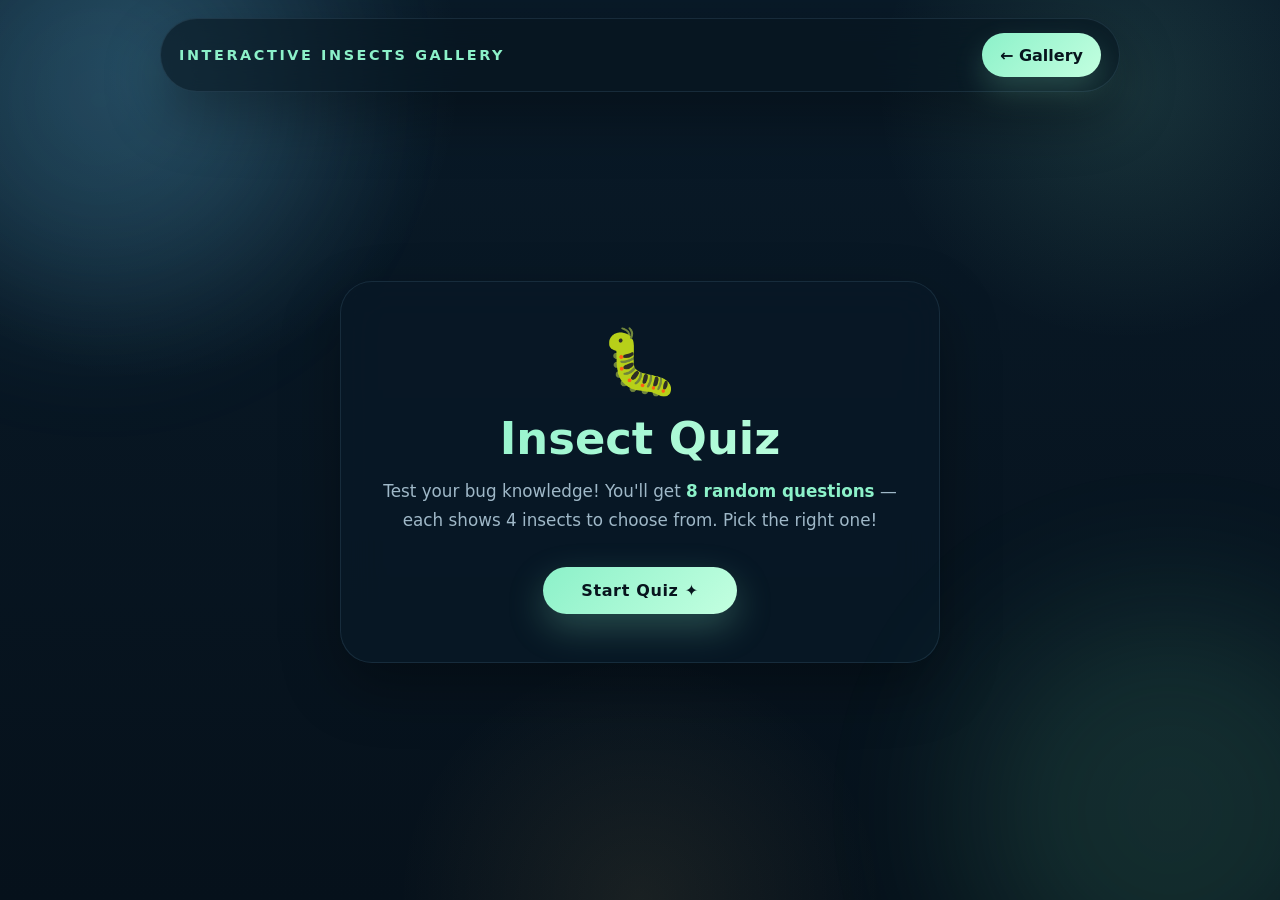
==== commit dc6b11af: "Revert "Merge pull request #1 from pdhakal07/feature/quizimprovements" This reverts commit 36c760935" ====
--- a/quiz.html
+++ b/quiz.html
@@ -2,33 +2,470 @@
 <html lang="en">
 <head>
   <meta charset="UTF-8" />
-  <meta name="viewport" content="width=device-width, initial-scale=1.0, viewport-fit=cover" />
-  <meta name="apple-mobile-web-app-capable" content="yes" />
-  <meta name="apple-mobile-web-app-status-bar-style" content="black-translucent" />
+  <meta name="viewport" content="width=device-width, initial-scale=1.0" />
   <title>Insect Quiz — Bio Lab</title>
-  <link rel="preconnect" href="https://fonts.googleapis.com" />
-  <link rel="preconnect" href="https://fonts.gstatic.com" crossorigin />
-  <link href="https://fonts.googleapis.com/css2?family=DM+Sans:ital,opsz,wght@0,9..40,400;0,9..40,600;0,9..40,700;0,9..40,800&family=Space+Mono:wght@400;700&display=swap" rel="stylesheet" />
   <link rel="stylesheet" href="css/styles.css" />
+  <style>
+    /* ── Layout shell ──────────────────────────────────── */
+    .quiz-page {
+      min-height: 100vh;
+      display: flex;
+      flex-direction: column;
+      align-items: center;
+      padding: 0 14px 48px;
+    }
+
+    /* ── Splash ────────────────────────────────────────── */
+    #splash {
+      flex: 1;
+      display: flex;
+      align-items: center;
+      justify-content: center;
+      width: 100%;
+    }
+
+    .splash-panel {
+      width: min(600px, 100%);
+      padding: 48px 42px;
+      border-radius: 32px;
+      text-align: center;
+      background: rgba(8, 25, 38, 0.88);
+      border: 1px solid var(--line);
+      backdrop-filter: blur(22px);
+      -webkit-backdrop-filter: blur(22px);
+      box-shadow: var(--shadow);
+      animation: fadeUp 0.5s ease both;
+    }
+
+    .splash-panel .emoji-big { font-size: 4rem; line-height: 1; margin-bottom: 18px; }
+
+    .splash-panel h1 {
+      margin: 0 0 12px;
+      font-size: clamp(2rem, 5vw, 2.8rem);
+      background: linear-gradient(135deg, var(--accent), #c3ffe0);
+      -webkit-background-clip: text;
+      background-clip: text;
+      -webkit-text-fill-color: transparent;
+    }
+
+    .splash-panel p { margin: 0 0 32px; color: var(--muted); font-size: 1.05rem; line-height: 1.7; }
+
+    .btn-start {
+      display: inline-flex;
+      align-items: center;
+      gap: 10px;
+      padding: 14px 38px;
+      border-radius: 999px;
+      border: none;
+      font-family: inherit;
+      font-size: 1rem;
+      font-weight: 700;
+      letter-spacing: 0.04em;
+      cursor: pointer;
+      color: #07141d;
+      background: linear-gradient(135deg, var(--accent), #c3ffe0);
+      box-shadow: 0 14px 36px rgba(140, 241, 201, 0.25);
+      transition: transform 180ms ease, box-shadow 180ms ease;
+    }
+    .btn-start:hover { transform: translateY(-2px); box-shadow: 0 20px 44px rgba(140, 241, 201, 0.32); }
+
+    /* ── Active quiz area ──────────────────────────────── */
+    #quiz-area {
+      display: none;
+      width: min(960px, 100%);
+      margin-top: 30px;
+      animation: fadeUp 0.4s ease both;
+    }
+
+    /* Progress bar */
+    .progress-wrap { display: flex; align-items: center; gap: 14px; margin-bottom: 22px; }
+
+    .progress-track {
+      flex: 1;
+      height: 7px;
+      background: rgba(143, 194, 226, 0.12);
+      border-radius: 999px;
+      overflow: hidden;
+    }
+
+    .progress-fill {
+      height: 100%;
+      background: linear-gradient(90deg, var(--accent), var(--accent-2));
+      border-radius: 999px;
+      transition: width 0.4s cubic-bezier(0.34, 1.56, 0.64, 1);
+    }
+
+    .progress-label {
+      font-size: 0.82rem;
+      font-weight: 700;
+      letter-spacing: 0.1em;
+      color: var(--muted);
+      white-space: nowrap;
+    }
+
+    /* ── FIX 4 — Question card: better wrapping layout ── */
+    .question-card {
+      padding: 28px 32px 26px;
+      border-radius: 28px;
+      background: rgba(8, 25, 38, 0.88);
+      border: 1px solid var(--line);
+      backdrop-filter: blur(22px);
+      -webkit-backdrop-filter: blur(22px);
+      box-shadow: var(--shadow);
+      margin-bottom: 22px;
+      animation: fadeUp 0.35s ease both;
+    }
+
+    .q-meta {
+      display: flex;
+      align-items: flex-start; /* top-align so badge doesn't stretch on long text */
+      gap: 12px;
+      margin-bottom: 20px;
+    }
+
+    .q-badge {
+      display: inline-flex;
+      align-items: center;
+      justify-content: center;
+      width: 34px;
+      height: 34px;
+      border-radius: 50%;
+      background: linear-gradient(135deg, var(--accent), #c3ffe0);
+      color: #07141d;
+      font-size: 0.82rem;
+      font-weight: 800;
+      flex-shrink: 0;
+      margin-top: 2px; /* optical alignment with first text line */
+    }
+
+    .q-text {
+      margin: 0;
+      font-size: clamp(1rem, 2vw, 1.18rem);
+      font-weight: 600;
+      color: var(--text);
+      line-height: 1.55;
+    }
+
+    /* ── Image choices grid ────────────────────────────── */
+    .choices-grid {
+      display: grid;
+      grid-template-columns: repeat(4, 1fr);
+      gap: 14px;
+    }
+
+    .choice-btn {
+      position: relative;
+      aspect-ratio: 1 / 1;
+      display: flex;
+      flex-direction: column;
+      align-items: center;
+      justify-content: flex-end;
+      padding: 0 0 14px;
+      overflow: hidden;
+      border-radius: 22px;
+      border: 2px solid rgba(143, 194, 226, 0.14);
+      background:
+        radial-gradient(circle at 50% 40%, rgba(140, 241, 201, 0.06), transparent 50%),
+        linear-gradient(180deg, rgba(12, 31, 47, 0.98), rgba(9, 21, 32, 0.98));
+      cursor: pointer;
+      transition: transform 180ms ease, border-color 180ms ease, box-shadow 180ms ease;
+      -webkit-user-select: none;
+      user-select: none;
+      isolation: isolate;
+    }
+
+    .choice-btn:hover:not(:disabled) {
+      transform: translateY(-4px);
+      border-color: var(--line-strong);
+      box-shadow: 0 18px 40px rgba(0, 0, 0, 0.34);
+    }
+
+    .choice-btn:focus-visible {
+      outline: 3px solid rgba(121, 215, 255, 0.5);
+      outline-offset: 3px;
+    }
+
+    .choice-btn img {
+      position: absolute;
+      inset: 0;
+      width: 100%;
+      height: 100%;
+      object-fit: contain;
+      padding: 14px 14px 42px;
+      pointer-events: none;
+      transition: transform 200ms ease, filter 200ms ease;
+      filter: drop-shadow(0 10px 16px rgba(0, 0, 0, 0.3));
+    }
+
+    .choice-btn:hover:not(:disabled) img { transform: scale(1.06); }
+
+    /* FIX 1 (quiz) — insect name label sits in its own gradient area */
+    .choice-label {
+      position: relative;
+      z-index: 2;
+      width: 100%;
+      padding: 0 6px;
+      text-align: center;
+      font-size: 0.75rem;
+      font-weight: 700;
+      letter-spacing: 0.06em;
+      text-transform: uppercase;
+      color: var(--muted);
+      transition: color 180ms ease;
+      white-space: nowrap;
+      overflow: hidden;
+      text-overflow: ellipsis;
+    }
+
+    .choice-btn:hover:not(:disabled) .choice-label { color: var(--text); }
+
+    /* ── Feedback overlay ──────────────────────────────── */
+    .feedback-overlay {
+      position: absolute;
+      inset: 0;
+      display: flex;
+      flex-direction: column;
+      align-items: center;
+      justify-content: center;
+      gap: 8px;
+      border-radius: 20px;
+      opacity: 0;
+      transition: opacity 0.2s ease;
+      z-index: 5;
+      padding: 12px;
+    }
+
+    .choice-btn.correct .feedback-overlay { background: rgba(14, 58, 34, 0.78); opacity: 1; }
+    .choice-btn.wrong   .feedback-overlay { background: rgba(80, 12, 12, 0.78); opacity: 1; }
+
+    .choice-btn.correct { border-color: rgba(140, 241, 201, 0.75); box-shadow: 0 0 0 1px rgba(140, 241, 201, 0.3), 0 18px 40px rgba(140, 241, 201, 0.18); }
+    .choice-btn.wrong   { border-color: rgba(255, 80, 80, 0.65);   box-shadow: 0 0 0 1px rgba(255, 80, 80, 0.2),  0 18px 40px rgba(255, 60, 60, 0.14); }
+
+    .choice-btn.dim { opacity: 0.32; }
+    .choice-btn:disabled { cursor: default; }
+
+    /* FIX 6 — Feedback icon + insect name label inside overlay */
+    .feedback-icon {
+      font-size: 2.4rem;
+      line-height: 1;
+      display: inline-block;
+      animation: popIn 0.35s cubic-bezier(0.34, 1.56, 0.64, 1) both;
+    }
+
+    .feedback-name {
+      font-size: 0.72rem;
+      font-weight: 800;
+      letter-spacing: 0.08em;
+      text-transform: uppercase;
+      color: rgba(255, 255, 255, 0.92);
+      text-align: center;
+      animation: fadeUp 0.3s ease 0.1s both;
+      line-height: 1.3;
+    }
+
+    /* ── FIX 5 — Quiz controls: better spacing + min touch size ─ */
+    .quiz-controls {
+      display: flex;
+      align-items: center;
+      justify-content: flex-end;
+      gap: 10px;
+      margin-top: 6px;
+    }
+
+    .btn-ghost {
+      display: inline-flex;
+      align-items: center;
+      justify-content: center;
+      gap: 7px;
+      min-height: 44px;          /* FIX 5: proper touch target */
+      padding: 0 22px;
+      border-radius: 999px;
+      border: 1px solid var(--line-strong);
+      background: transparent;
+      font-family: inherit;
+      font-size: 0.85rem;
+      font-weight: 700;
+      letter-spacing: 0.06em;
+      color: var(--muted);
+      cursor: pointer;
+      transition: color 160ms ease, border-color 160ms ease, background 160ms ease;
+    }
+
+    .btn-ghost:hover { color: var(--text); border-color: rgba(143, 194, 226, 0.45); background: rgba(255, 255, 255, 0.04); }
+
+    .btn-abort { color: rgba(255, 100, 100, 0.7); border-color: rgba(255, 80, 80, 0.22); }
+    .btn-abort:hover { color: #ff7070; border-color: rgba(255, 80, 80, 0.5); background: rgba(255, 60, 60, 0.06); }
+
+    /* Divider between controls */
+    .controls-divider {
+      width: 1px;
+      height: 20px;
+      background: var(--line-strong);
+      flex-shrink: 0;
+    }
+
+    /* ── Results ───────────────────────────────────────── */
+    #results {
+      display: none;
+      flex: 1;
+      align-items: center;
+      justify-content: center;
+      width: 100%;
+    }
+
+    .results-panel {
+      width: min(560px, 100%);
+      padding: 48px 42px;
+      border-radius: 32px;
+      text-align: center;
+      background: rgba(8, 25, 38, 0.88);
+      border: 1px solid var(--line);
+      backdrop-filter: blur(22px);
+      -webkit-backdrop-filter: blur(22px);
+      box-shadow: var(--shadow);
+      animation: fadeUp 0.5s ease both;
+    }
+
+    /* FIX 7 — Score circle: JS sets inline style directly, not CSS var */
+    .score-circle {
+      width: 130px;
+      height: 130px;
+      border-radius: 50%;
+      margin: 0 auto 24px;
+      display: flex;
+      flex-direction: column;
+      align-items: center;
+      justify-content: center;
+      /* JS will set .style.background directly */
+      background: conic-gradient(var(--accent) 0deg, rgba(143, 194, 226, 0.1) 0deg);
+      box-shadow: 0 0 0 6px rgba(8, 25, 38, 0.88), 0 0 0 8px rgba(140, 241, 201, 0.14);
+    }
+
+    .score-circle-inner {
+      width: 96px;
+      height: 96px;
+      border-radius: 50%;
+      background: rgba(8, 25, 38, 0.98);
+      display: flex;
+      flex-direction: column;
+      align-items: center;
+      justify-content: center;
+    }
+
+    .score-number { font-size: 2rem; font-weight: 800; color: var(--accent); line-height: 1; }
+    .score-total  { font-size: 0.78rem; color: var(--muted); letter-spacing: 0.06em; }
+
+    .results-panel h2   { margin: 0 0 8px; font-size: 1.6rem; }
+    .result-msg         { margin: 0 0 32px; color: var(--muted); line-height: 1.7; }
+
+    .results-actions {
+      display: flex;
+      gap: 12px;
+      justify-content: center;
+      flex-wrap: wrap;
+    }
+
+    /* ── Abort modal ───────────────────────────────────── */
+    #abort-modal {
+      display: none;
+      position: fixed;
+      inset: 0;
+      background: rgba(3, 10, 18, 0.78);
+      backdrop-filter: blur(8px);
+      -webkit-backdrop-filter: blur(8px);
+      z-index: 100;
+      align-items: center;
+      justify-content: center;
+    }
+
+    #abort-modal.open { display: flex; }
+
+    .modal-box {
+      width: min(400px, calc(100% - 32px));
+      padding: 36px 32px;
+      border-radius: 28px;
+      background: rgba(8, 25, 38, 0.96);
+      border: 1px solid var(--line-strong);
+      box-shadow: 0 40px 80px rgba(0, 0, 0, 0.5);
+      text-align: center;
+      animation: fadeUp 0.3s ease both;
+    }
+
+    .modal-box h3 { margin: 0 0 10px; font-size: 1.3rem; }
+    .modal-box p  { margin: 0 0 28px; color: var(--muted); line-height: 1.6; }
+
+    .modal-actions { display: flex; gap: 12px; justify-content: center; }
+
+    .btn-danger {
+      display: inline-flex;
+      align-items: center;
+      justify-content: center;
+      min-height: 44px;
+      padding: 0 26px;
+      border-radius: 999px;
+      border: none;
+      font-family: inherit;
+      font-size: 0.9rem;
+      font-weight: 700;
+      cursor: pointer;
+      background: linear-gradient(135deg, #ff5252, #ff8080);
+      color: #fff;
+      box-shadow: 0 8px 24px rgba(255, 80, 80, 0.28);
+      transition: transform 160ms ease;
+    }
+    .btn-danger:hover { transform: translateY(-1px); }
+
+    /* ── Animations ────────────────────────────────────── */
+    @keyframes fadeUp {
+      from { opacity: 0; transform: translateY(18px); }
+      to   { opacity: 1; transform: translateY(0); }
+    }
+
+    @keyframes popIn {
+      0%   { transform: scale(0.5); opacity: 0; }
+      60%  { transform: scale(1.2); }
+      100% { transform: scale(1);   opacity: 1; }
+    }
+
+    /* ── FIX 4 responsive — better wrapping on all widths ─ */
+
+    /* Large tablet / small desktop: still 4-col but slightly tighter */
+    @media (max-width: 900px) {
+      .question-card { padding: 24px 24px 22px; }
+      .choices-grid  { gap: 12px; }
+    }
+
+    /* 7-inch tablet portrait / large phone landscape: 2×2 grid */
+    @media (max-width: 680px) {
+      .choices-grid { grid-template-columns: repeat(2, 1fr); gap: 12px; }
+      .question-card { padding: 20px 16px 18px; }
+      .q-text { font-size: 0.96rem; }
+      .splash-panel, .results-panel { padding: 32px 22px; }
+    }
+
+    /* FIX 5 responsive — controls stack cleanly on very small screens */
+    @media (max-width: 420px) {
+      .quiz-controls { justify-content: space-between; }
+      .controls-divider { display: none; }
+      .btn-ghost { font-size: 0.8rem; padding: 0 16px; }
+    }
+  </style>
 </head>
 <body>
   <div class="quiz-page">
 
     <!-- Topbar -->
-    <header class="topbar" style="width: min(900px,100%); margin-top: 18px; flex-shrink: 0;">
-      <div class="brand">
-        <span class="brand-icon" aria-hidden="true">🔬</span>
-        <span class="brand-text">Interactive Insects Gallery</span>
-      </div>
+    <header class="topbar" style="width: min(960px,100%); margin-top: 18px; flex-shrink: 0;">
+      <div class="brand">Interactive Insects Gallery</div>
       <div class="topbar-actions">
-        <a class="back-link" href="index.html" aria-label="Back to gallery">← Gallery</a>
+        <a class="back-link" href="index.html">← Gallery</a>
       </div>
     </header>
 
     <!-- Splash -->
     <div id="splash">
       <div class="splash-panel">
-        <span class="emoji-big">🐛</span>
+        <div class="emoji-big">🐛</div>
         <h1>Insect Quiz</h1>
         <p>Test your bug knowledge! You'll get <strong style="color:var(--accent)">8 random questions</strong> — each shows 4 insects to choose from. Pick the right one!</p>
         <button class="btn-start" id="btn-start-quiz">Start Quiz ✦</button>
@@ -46,6 +483,7 @@
 
       <div class="question-card" id="question-card"></div>
 
+      <!-- FIX 5: divider between abort and restart; both have min-height 44px -->
       <div class="quiz-controls">
         <button class="btn-ghost btn-abort" id="btn-abort">⊘ Abort</button>
         <div class="controls-divider" aria-hidden="true"></div>
@@ -67,7 +505,7 @@
         <div class="results-actions">
           <button class="btn-start" id="btn-play-again">Play Again ↺</button>
           <a class="btn-ghost" href="index.html"
-             style="text-decoration:none; min-height:44px; display:inline-flex; align-items:center; padding: 0 24px;">
+             style="text-decoration:none; min-height:44px; display:inline-flex; align-items:center;">
             ← Gallery
           </a>
         </div>
--- a/css/styles.css
+++ b/css/styles.css
@@ -1,9 +1,3 @@
-/* ═══════════════════════════════════════════════════════════════════════════
-   INSECT EXPLORER — Optimised for iPad 11-inch (834pt portrait / 1194pt landscape)
-   Tested targets: Safari iPadOS 16+, Chrome iOS/iPadOS 120+
-   ═══════════════════════════════════════════════════════════════════════════ */
-
-/* ── Design tokens ──────────────────────────────────────────────────────── */
 :root {
   --bg-1: #06111b;
   --bg-2: #091a28;
@@ -16,60 +10,31 @@
   --accent: #8cf1c9;
   --accent-2: #ffd67a;
   --shadow: 0 24px 60px rgba(0, 0, 0, 0.32);
-  --radius-xl: 28px;
-  --radius-lg: 22px;
-  --radius-md: 18px;
-
-  /* iPad 11" grid — portrait: 3 col, landscape: 4 col */
-  --grid-cols: 3;
-  --grid-gap: 20px;
-
-  /* Touch target floor — Apple HIG recommends 44pt minimum */
-  --touch-min: 44px;
-
-  /* Safe area insets for iPad Pro 11" with Face ID */
-  --safe-top:    env(safe-area-inset-top,    0px);
-  --safe-right:  env(safe-area-inset-right,  0px);
-  --safe-bottom: env(safe-area-inset-bottom, 0px);
-  --safe-left:   env(safe-area-inset-left,   0px);
-
-  /* Font stack — DM Sans loaded from Google Fonts; Space Mono for mono accents */
-  --font-body: "DM Sans", ui-sans-serif, -apple-system, BlinkMacSystemFont, sans-serif;
-  --font-mono: "Space Mono", ui-monospace, monospace;
-}
-
-/* ── Reset ──────────────────────────────────────────────────────────────── */
-*, *::before, *::after { box-sizing: border-box; }
+  --radius-xl: 30px;
+  --radius-lg: 26px;
+  --radius-md: 20px;
+}
+
+* {
+  box-sizing: border-box;
+}
 
 html {
   scroll-behavior: smooth;
-  /* Prevent iPadOS Safari from auto-zooming on input focus (not relevant here
-     but good hygiene; text-size-adjust stops font inflation in landscape) */
-  -webkit-text-size-adjust: 100%;
-  text-size-adjust: 100%;
 }
 
 body {
   margin: 0;
-  min-height: 100svh; /* svh is supported in Safari 15.4+ / Chrome 108+ */
-  font-family: var(--font-body);
-  font-size: 16px; /* explicit base; rem values are stable */
+  min-height: 100vh;
+  font-family: Inter, ui-sans-serif, system-ui, -apple-system, BlinkMacSystemFont, "Segoe UI", sans-serif;
   color: var(--text);
-  /* -webkit-overflow-scrolling: touch is deprecated but harmless */
-  overscroll-behavior: none; /* prevent pull-to-refresh while holding cards */
   background:
-    radial-gradient(circle at 12% 8%,  rgba(121, 215, 255, 0.18), transparent 22%),
+    radial-gradient(circle at 12% 8%, rgba(121, 215, 255, 0.18), transparent 22%),
     radial-gradient(circle at 88% 10%, rgba(140, 241, 201, 0.12), transparent 18%),
-    radial-gradient(circle at 50% 100%,rgba(255, 214, 122, 0.08), transparent 22%),
+    radial-gradient(circle at 50% 100%, rgba(255, 214, 122, 0.08), transparent 22%),
     linear-gradient(180deg, var(--bg-2) 0%, var(--bg-1) 100%);
-  /* iPad-safe padding */
-  padding-top: var(--safe-top);
-  padding-left: var(--safe-left);
-  padding-right: var(--safe-right);
-  padding-bottom: var(--safe-bottom);
-}
-
-/* Ambient glow orbs — fixed so they don't scroll */
+}
+
 body::before,
 body::after {
   content: "";
@@ -77,159 +42,111 @@
   inset: auto;
   width: 34vw;
   height: 34vw;
-  max-width: 380px;
-  max-height: 380px;
+  max-width: 420px;
+  max-height: 420px;
   border-radius: 50%;
-  filter: blur(72px);
-  opacity: 0.11;
+  filter: blur(78px);
+  opacity: 0.12;
   pointer-events: none;
   z-index: 0;
 }
-body::before { top: -100px; left: -100px; background: #69d1ff; }
-body::after  { right: -90px; bottom: -110px; background: #72f2b5; }
-
-/* ── App shell ──────────────────────────────────────────────────────────── */
+
+body::before {
+  top: -110px;
+  left: -110px;
+  background: #69d1ff;
+}
+
+body::after {
+  right: -100px;
+  bottom: -120px;
+  background: #72f2b5;
+}
+
 .app-shell {
   position: relative;
   z-index: 1;
-  /*
-    iPad 11" portrait: 834pt usable. We want a comfortable content width
-    with symmetrical gutters. max-width 800px gives ~17px side padding each.
-    In landscape (1194pt) we cap at 1100px.
-  */
-  width: min(1100px, calc(100% - 32px));
+  width: min(1400px, calc(100% - 28px));
   margin: 0 auto;
-  padding: 20px 0 36px;
-}
-
-/* ── Top navigation bar ─────────────────────────────────────────────────── */
+  padding: 18px 0 28px;
+}
+
 .topbar {
   display: flex;
   justify-content: space-between;
   align-items: center;
   gap: 16px;
-  padding: 0 20px;
-  height: 60px; /* fixed height — taller than 44pt for comfortable tap area */
-  border-radius: 999px;
-  background: rgba(7, 21, 32, 0.68);
+  padding: 14px 18px;
+  border-radius: 999px;
+  background: rgba(7, 21, 32, 0.62);
   border: 1px solid var(--line);
-  backdrop-filter: blur(20px);
-  -webkit-backdrop-filter: blur(20px);
+  backdrop-filter: blur(18px);
+  -webkit-backdrop-filter: blur(18px);
   box-shadow: var(--shadow);
-  /* Prevent accidental text selection while tapping */
-  -webkit-user-select: none;
-  user-select: none;
 }
 
 .brand {
-  display: flex;
-  align-items: center;
-  gap: 10px;
-  min-width: 0; /* allow truncation */
-}
-
-.brand-icon {
-  font-size: 1.3rem;
-  flex-shrink: 0;
-}
-
-.brand-text {
-  font-size: 0.88rem;
+  font-size: 0.9rem;
   font-weight: 700;
-  letter-spacing: 0.16em;
+  letter-spacing: 0.18em;
   text-transform: uppercase;
   color: var(--accent);
   white-space: nowrap;
-  overflow: hidden;
-  text-overflow: ellipsis;
-}
-
-/* Quiz / Back links — pill buttons */
+}
+
 .quiz-link,
 .back-link {
   display: inline-flex;
   align-items: center;
-  gap: 6px;
-  min-height: var(--touch-min); /* 44px — Apple HIG touch target */
-  min-width: var(--touch-min);
-  padding: 0 22px;
+  justify-content: center;
+  min-height: 44px;
+  padding: 0 18px;
   border-radius: 999px;
   text-decoration: none;
   font-weight: 700;
-  font-size: 0.9rem;
-  letter-spacing: 0.04em;
   color: #07141d;
   background: linear-gradient(135deg, var(--accent), #c3ffe0);
-  box-shadow: 0 12px 28px rgba(140, 241, 201, 0.22);
-  /* Use opacity for active state — more reliable than :hover on iOS Safari */
-  transition: opacity 150ms ease, transform 150ms ease;
-  -webkit-tap-highlight-color: transparent;
-  touch-action: manipulation;
-}
-
-.quiz-link-arrow { font-size: 1rem; }
-
-/* Active state works on both touch and mouse */
-.quiz-link:active,
-.back-link:active {
-  opacity: 0.82;
-  transform: scale(0.97);
-}
-
-/* Hover only on devices that support it (non-touch) */
-@media (hover: hover) {
-  .quiz-link:hover,
-  .back-link:hover {
-    transform: translateY(-2px);
-    box-shadow: 0 18px 36px rgba(140, 241, 201, 0.28);
-  }
-}
-
-/* ── Gallery section ────────────────────────────────────────────────────── */
-.gallery-wrap { margin-top: 20px; }
-
-/* ── Insect grid ─────────────────────────────────────────────────────────
-   iPad 11" portrait (834pt): 3 columns gives ~252pt per card — ideal.
-   iPad 11" landscape (1194pt): 4 columns via orientation media query.
-   ──────────────────────────────────────────────────────────────────────── */
+  box-shadow: 0 14px 30px rgba(140, 241, 201, 0.2);
+  transition: transform 180ms ease, box-shadow 180ms ease;
+}
+
+.quiz-link:hover,
+.back-link:hover {
+  transform: translateY(-1px);
+}
+
+.gallery-wrap {
+  margin-top: 18px;
+}
+
 .insect-grid {
   display: grid;
-  grid-template-columns: repeat(var(--grid-cols), minmax(0, 1fr));
-  gap: var(--grid-gap);
-}
-
-/* ── Individual insect card ─────────────────────────────────────────────── */
+  grid-template-columns: repeat(4, minmax(0, 1fr));
+  gap: 18px;
+}
+
 .insect-card {
   position: relative;
   aspect-ratio: 1 / 1;
   display: flex;
   align-items: center;
   justify-content: center;
-  padding: 18px;
+  padding: 16px;
   overflow: hidden;
   border-radius: var(--radius-xl);
-  border: 1.5px solid rgba(143, 194, 226, 0.14);
+  border: 1px solid rgba(143, 194, 226, 0.14);
   background:
     radial-gradient(circle at 50% 40%, rgba(140, 241, 201, 0.08), transparent 34%),
     radial-gradient(circle at 70% 75%, rgba(255, 214, 122, 0.06), transparent 26%),
     linear-gradient(180deg, rgba(12, 31, 47, 0.98), rgba(9, 21, 32, 0.98));
   box-shadow: var(--shadow);
   cursor: pointer;
-  /* Separate transitions for each property avoids jank on iPad GPU compositing */
-  transition:
-    transform 180ms ease,
-    border-color 180ms ease,
-    box-shadow 180ms ease,
-    opacity 180ms ease;
+  transition: transform 180ms ease, border-color 180ms ease, box-shadow 180ms ease, opacity 180ms ease;
   isolation: isolate;
-  /* Critical for touch on iPad — prevents scroll-cancellation fighting */
-  touch-action: none;
+  touch-action: manipulation;
   -webkit-user-select: none;
   user-select: none;
   -webkit-touch-callout: none;
-  /* Promote to its own GPU layer for smooth transforms */
-  will-change: transform;
-  -webkit-tap-highlight-color: transparent;
 }
 
 .insect-card::before {
@@ -252,27 +169,15 @@
   opacity: 0.8;
 }
 
-/* Hover — only fire on pointer:fine (mouse/trackpad on iPad with Magic Keyboard) */
-@media (hover: hover) and (pointer: fine) {
-  .insect-card:hover {
-    transform: translateY(-4px);
-    border-color: var(--line-strong);
-    box-shadow: 0 28px 60px rgba(0, 0, 0, 0.36);
-  }
-  .insect-card:hover .card-media img {
-    transform: scale(1.04) translateY(-2px);
-    filter: drop-shadow(0 26px 32px rgba(0, 0, 0, 0.36));
-  }
-}
-
-/* Active press feedback for touch — immediate visual response */
-.insect-card:active:not(.is-busy) {
-  transform: scale(0.97);
+.insect-card:hover {
+  transform: translateY(-4px);
+  border-color: var(--line-strong);
+  box-shadow: 0 28px 60px rgba(0, 0, 0, 0.36);
 }
 
 .insect-card:focus-visible {
-  outline: 3px solid rgba(121, 215, 255, 0.6);
-  outline-offset: 4px;
+  outline: 3px solid rgba(121, 215, 255, 0.5);
+  outline-offset: 3px;
 }
 
 .insect-card.is-active {
@@ -280,12 +185,15 @@
   box-shadow: 0 26px 70px rgba(255, 214, 122, 0.18);
 }
 
+.insect-card.is-holding .hold-meter::after {
+  transform: scaleX(1);
+}
+
 .insect-card.is-busy {
   opacity: 0.34;
   cursor: not-allowed;
 }
 
-/* ── Card media (image container) ─────────────────────────────────────── */
 .card-media {
   position: relative;
   z-index: 1;
@@ -293,7 +201,7 @@
   height: 100%;
   display: grid;
   place-items: center;
-  padding: 20px 20px 44px; /* bottom padding makes room for the name label */
+  padding: 16px;
 }
 
 .card-media img {
@@ -304,90 +212,94 @@
   object-fit: contain;
   filter: drop-shadow(0 18px 24px rgba(0, 0, 0, 0.28));
   transition: transform 220ms ease, filter 220ms ease;
-  /* translateZ(0) triggers GPU rasterisation → smoother animations on A-series */
   transform: translateZ(0);
   pointer-events: none;
   -webkit-user-drag: none;
   user-select: none;
-  /* Crisp insect edges — turn off browser smoothing that blurs pixel art/photos */
-  image-rendering: -webkit-optimize-contrast;
-}
-
+}
+
+.insect-card:hover .card-media img,
 .insect-card.is-active .card-media img {
-  transform: scale(1.04) translateY(-2px);
+  transform: scale(1.03) translateY(-2px);
   filter: drop-shadow(0 26px 32px rgba(0, 0, 0, 0.36));
 }
 
-/* ── Card name label ────────────────────────────────────────────────────── */
-.card-name {
-  position: absolute;
-  bottom: 0;
-  left: 0;
-  right: 0;
-  z-index: 2;
-  padding: 32px 14px 14px;
-  text-align: center;
-  font-size: 0.78rem;
-  font-weight: 700;
-  letter-spacing: 0.12em;
-  text-transform: uppercase;
-  color: var(--text);
-  background: linear-gradient(
-    to bottom,
-    transparent 0%,
-    rgba(9, 21, 32, 0.72) 40%,
-    rgba(9, 21, 32, 0.97) 100%
-  );
-  pointer-events: none;
-  transition: color 200ms ease;
-  /* Prevent label text from being selectable on long-press */
-  -webkit-user-select: none;
-  user-select: none;
-}
-
-.insect-card.is-active .card-name { color: var(--accent); }
-
-/* ── Hold-to-narrate progress meter ─────────────────────────────────────── */
 .hold-meter {
   position: absolute;
-  left: 16px;
-  right: 16px;
-  bottom: 50px; /* above name label */
-  height: 5px;
+  left: 20px;
+  right: 20px;
+  bottom: 18px;
+  height: 4px;
   border-radius: 999px;
   overflow: hidden;
-  background: rgba(255, 255, 255, 0.08);
-  opacity: 0;
-  transition: opacity 200ms ease;
-  z-index: 3;
-}
-
-.insect-card.is-holding .hold-meter { opacity: 1; }
-
-.hold-meter-fill {
+  background: rgba(255, 255, 255, 0.06);
+}
+
+.hold-meter::after {
+  content: "";
   position: absolute;
   inset: 0;
   transform-origin: left center;
   transform: scaleX(0);
+  transition: transform 2s linear;
   background: linear-gradient(90deg, var(--accent), var(--accent-2));
-  border-radius: 999px;
-}
-
-.insect-card.is-holding .hold-meter-fill {
-  transform: scaleX(1);
-  transition: transform 2s linear;
-}
-
-/* ── Close (stop narration) button ──────────────────────────────────────── */
+}
+
+.quiz-page {
+  min-height: 100vh;
+  display: grid;
+  place-items: center;
+  padding: 24px;
+}
+
+.quiz-panel {
+  width: min(680px, 100%);
+  padding: 36px;
+  border-radius: 32px;
+  text-align: center;
+  background: rgba(8, 25, 38, 0.84);
+  border: 1px solid var(--line);
+  backdrop-filter: blur(18px);
+  box-shadow: var(--shadow);
+}
+
+.quiz-panel h1 {
+  margin: 0 0 10px;
+  font-size: clamp(2rem, 5vw, 3rem);
+}
+
+.quiz-panel p {
+  margin: 0;
+  color: var(--muted);
+  line-height: 1.7;
+}
+
+.quiz-actions {
+  margin-top: 22px;
+  display: flex;
+  justify-content: center;
+}
+
+.sr-only {
+  position: absolute;
+  width: 1px;
+  height: 1px;
+  padding: 0;
+  margin: -1px;
+  overflow: hidden;
+  clip: rect(0, 0, 0, 0);
+  white-space: nowrap;
+  border: 0;
+}
+
 .card-close {
   position: absolute;
   top: 12px;
   right: 12px;
-  z-index: 4;
-  /* 44×44 touch target — Apple HIG minimum */
-  width: 44px;
-  height: 44px;
-  border: 1px solid rgba(255, 255, 255, 0.16);
+  z-index: 3;
+  width: 34px;
+  height: 34px;
+  border: 1px solid rgba(255, 255, 255, 0.14);
   border-radius: 999px;
   background: rgba(5, 14, 22, 0.82);
   color: var(--text);
@@ -399,12 +311,10 @@
   cursor: pointer;
   opacity: 0;
   pointer-events: none;
-  transform: scale(0.88);
-  transition: opacity 160ms ease, transform 160ms ease, background 160ms ease;
+  transform: scale(0.9);
+  transition: opacity 160ms ease, transform 160ms ease, background 160ms ease, border-color 160ms ease;
   backdrop-filter: blur(10px);
   -webkit-backdrop-filter: blur(10px);
-  -webkit-tap-highlight-color: transparent;
-  touch-action: manipulation;
 }
 
 .insect-card.is-narrating .card-close {
@@ -413,13 +323,9 @@
   transform: scale(1);
 }
 
-.card-close:active { background: rgba(20, 40, 58, 0.96); }
-
-@media (hover: hover) {
-  .card-close:hover {
-    background: rgba(12, 24, 36, 0.96);
-    border-color: rgba(255, 255, 255, 0.26);
-  }
+.card-close:hover {
+  background: rgba(12, 24, 36, 0.96);
+  border-color: rgba(255, 255, 255, 0.24);
 }
 
 .card-close:focus-visible {
@@ -427,9 +333,111 @@
   outline-offset: 2px;
 }
 
-/* ── Hint banner ────────────────────────────────────────────────────────── */
+@media (max-width: 760px) {
+  .card-close {
+    top: 10px;
+    right: 10px;
+    width: 32px;
+    height: 32px;
+    font-size: 20px;
+  }
+}
+@media (hover: none) and (pointer: coarse) {
+  .insect-card:hover {
+    transform: none;
+    border-color: rgba(143, 194, 226, 0.14);
+    box-shadow: var(--shadow);
+  }
+
+  .insect-card:hover .card-media img {
+    transform: translateZ(0);
+    filter: drop-shadow(0 18px 24px rgba(0, 0, 0, 0.28));
+  }
+}
+
+@media (max-width: 1100px) {
+  .insect-grid {
+    grid-template-columns: repeat(3, minmax(0, 1fr));
+  }
+}
+
+@media (max-width: 760px) {
+  .app-shell {
+    width: min(100% - 18px, 100%);
+  }
+
+  .topbar {
+    padding: 12px 14px;
+  }
+
+  .brand {
+    font-size: 0.76rem;
+    letter-spacing: 0.14em;
+  }
+
+  .insect-grid {
+    grid-template-columns: repeat(2, minmax(0, 1fr));
+    gap: 14px;
+  }
+
+  .insect-card {
+    padding: 10px;
+    border-radius: 22px;
+  }
+
+  .card-media {
+    padding: 10px;
+  }
+
+  .hold-meter {
+    left: 14px;
+    right: 14px;
+    bottom: 12px;
+  }
+
+  .quiz-panel {
+    padding: 28px 22px;
+  }
+}
+/* ════════════════════════════════════════════════════════
+   FIX 1 — Insect name label on gallery cards
+   ════════════════════════════════════════════════════════ */
+.card-name {
+  position: absolute;
+  bottom: 0;
+  left: 0;
+  right: 0;
+  z-index: 2;
+  padding: 28px 14px 13px;
+  text-align: center;
+  font-size: 0.8rem;
+  font-weight: 700;
+  letter-spacing: 0.1em;
+  text-transform: uppercase;
+  color: var(--text);
+  /* Gradient fade from transparent to card background */
+  background: linear-gradient(
+    to bottom,
+    transparent 0%,
+    rgba(9, 21, 32, 0.72) 40%,
+    rgba(9, 21, 32, 0.96) 100%
+  );
+  pointer-events: none;
+  /* Slide up gently on hover */
+  transition: opacity 200ms ease;
+}
+
+/* Slightly brighter name on hover / active */
+.insect-card:hover .card-name,
+.insect-card.is-active .card-name {
+  color: var(--accent);
+}
+
+/* ════════════════════════════════════════════════════════
+   FIX 2 — Onboarding hint banner
+   ════════════════════════════════════════════════════════ */
 .hint-banner {
-  margin-top: 16px;
+  margin-top: 14px;
   border-radius: 999px;
   background: rgba(140, 241, 201, 0.07);
   border: 1px solid rgba(140, 241, 201, 0.18);
@@ -439,12 +447,15 @@
   animation: hintSlideIn 0.45s cubic-bezier(0.34, 1.56, 0.64, 1) both;
 }
 
-.hint-hiding { animation: hintSlideOut 0.32s ease forwards !important; }
+.hint-hiding {
+  animation: hintSlideOut 0.32s ease forwards !important;
+}
 
 @keyframes hintSlideIn {
   from { opacity: 0; transform: translateY(-10px); max-height: 0; }
   to   { opacity: 1; transform: translateY(0);     max-height: 80px; }
 }
+
 @keyframes hintSlideOut {
   from { opacity: 1; max-height: 80px; }
   to   { opacity: 0; max-height: 0;    }
@@ -453,612 +464,119 @@
 .hint-inner {
   display: flex;
   align-items: center;
-  gap: 12px;
-  padding: 12px 18px;
-}
-
-.hint-icon  { font-size: 1.1rem; flex-shrink: 0; }
-.hint-text  { flex: 1; font-size: 0.88rem; color: var(--muted); line-height: 1.45; }
-.hint-text strong { color: var(--accent); font-weight: 700; }
+  gap: 10px;
+  padding: 10px 16px 10px 18px;
+}
+
+.hint-icon {
+  font-size: 1rem;
+  flex-shrink: 0;
+}
+
+.hint-text {
+  flex: 1;
+  font-size: 0.82rem;
+  color: var(--muted);
+  line-height: 1.4;
+}
+
+.hint-text strong {
+  color: var(--accent);
+  font-weight: 700;
+}
 
 .hint-close {
   flex-shrink: 0;
-  /* 44×44 touch target */
-  width: 44px;
-  height: 44px;
+  width: 26px;
+  height: 26px;
   border-radius: 50%;
   border: 1px solid rgba(143, 194, 226, 0.2);
   background: transparent;
   color: var(--muted);
-  font-size: 20px;
+  font-size: 16px;
   line-height: 1;
   display: grid;
   place-items: center;
   cursor: pointer;
   transition: background 150ms ease, color 150ms ease;
   font-family: inherit;
-  -webkit-tap-highlight-color: transparent;
-}
-.hint-close:active { background: rgba(255, 255, 255, 0.08); color: var(--text); }
-
-/* ── Accessibility ──────────────────────────────────────────────────────── */
-.sr-only {
-  position: absolute;
-  width: 1px; height: 1px;
-  padding: 0; margin: -1px;
+}
+
+.hint-close:hover {
+  background: rgba(255, 255, 255, 0.07);
+  color: var(--text);
+}
+
+/* ════════════════════════════════════════════════════════
+   FIX 3 — Improved hold-meter (taller + more visible)
+   ════════════════════════════════════════════════════════ */
+
+/* Override existing hold-meter */
+.hold-meter {
+  position: absolute;
+  left: 14px;
+  right: 14px;
+  bottom: 46px; /* sit above the name label */
+  height: 5px;
+  border-radius: 999px;
   overflow: hidden;
-  clip: rect(0, 0, 0, 0);
-  white-space: nowrap;
-  border: 0;
-}
-
-/* ════════════════════════════════════════════════════════════════════════════
-   QUIZ PAGE STYLES
-   ════════════════════════════════════════════════════════════════════════════ */
-
-/* ── Quiz layout shell ──────────────────────────────────────────────────── */
-.quiz-page {
-  min-height: 100svh;
-  display: flex;
-  flex-direction: column;
-  align-items: center;
-  padding: 0 16px 48px;
-  /* Apply safe-area to padding */
-  padding-left: max(16px, calc(16px + var(--safe-left)));
-  padding-right: max(16px, calc(16px + var(--safe-right)));
-  padding-bottom: max(48px, calc(48px + var(--safe-bottom)));
-}
-
-/* ── Splash ─────────────────────────────────────────────────────────────── */
-#splash {
-  flex: 1;
-  display: flex;
-  align-items: center;
-  justify-content: center;
-  width: 100%;
-}
-
-.splash-panel {
-  width: min(580px, 100%);
-  padding: 52px 44px;
-  border-radius: 32px;
-  text-align: center;
-  background: rgba(8, 25, 38, 0.88);
-  border: 1px solid var(--line);
-  backdrop-filter: blur(22px);
-  -webkit-backdrop-filter: blur(22px);
-  box-shadow: var(--shadow);
-  animation: fadeUp 0.5s ease both;
-}
-
-.splash-panel .emoji-big {
-  font-size: 4.5rem;
-  line-height: 1;
-  margin-bottom: 20px;
-  display: block;
-}
-
-.splash-panel h1 {
-  margin: 0 0 14px;
-  font-size: clamp(2rem, 4vw, 2.8rem);
-  font-weight: 800;
-  background: linear-gradient(135deg, var(--accent), #c3ffe0);
-  -webkit-background-clip: text;
-  background-clip: text;
-  -webkit-text-fill-color: transparent;
-}
-
-.splash-panel p {
-  margin: 0 0 36px;
-  color: var(--muted);
-  font-size: 1.05rem;
-  line-height: 1.75;
-}
-
-.btn-start {
-  display: inline-flex;
-  align-items: center;
-  gap: 10px;
-  min-height: var(--touch-min); /* 44pt */
-  padding: 14px 40px;
-  border-radius: 999px;
-  border: none;
-  font-family: var(--font-body);
-  font-size: 1rem;
-  font-weight: 700;
-  letter-spacing: 0.04em;
-  cursor: pointer;
-  color: #07141d;
-  background: linear-gradient(135deg, var(--accent), #c3ffe0);
-  box-shadow: 0 14px 36px rgba(140, 241, 201, 0.26);
-  transition: opacity 150ms ease, transform 150ms ease;
-  -webkit-tap-highlight-color: transparent;
-  touch-action: manipulation;
-}
-.btn-start:active { opacity: 0.82; transform: scale(0.97); }
-@media (hover: hover) {
-  .btn-start:hover { transform: translateY(-2px); box-shadow: 0 20px 44px rgba(140, 241, 201, 0.32); }
-}
-
-/* ── Active quiz area ───────────────────────────────────────────────────── */
-#quiz-area {
+  background: rgba(255, 255, 255, 0.08);
+  opacity: 0;
+  transition: opacity 200ms ease;
+}
+
+/* Only visible while holding */
+.insect-card.is-holding .hold-meter {
+  opacity: 1;
+}
+
+.hold-meter-fill {
+  position: absolute;
+  inset: 0;
+  transform-origin: left center;
+  transform: scaleX(0);
+  background: linear-gradient(90deg, var(--accent), var(--accent-2));
+  border-radius: 999px;
+}
+
+.insect-card.is-holding .hold-meter-fill {
+  transform: scaleX(1);
+  transition: transform 2s linear;
+}
+
+/* Remove old ::after approach (now using .hold-meter-fill div) */
+.hold-meter::after {
   display: none;
-  /*
-    iPad 11" portrait: 834pt — cap quiz at 900px to use full width nicely.
-    In landscape: up to 1100px.
-  */
-  width: min(900px, 100%);
-  margin-top: 28px;
-  animation: fadeUp 0.4s ease both;
-}
-
-/* Progress bar */
-.progress-wrap {
-  display: flex;
-  align-items: center;
-  gap: 16px;
-  margin-bottom: 22px;
-}
-
-.progress-track {
-  flex: 1;
-  height: 7px;
-  background: rgba(143, 194, 226, 0.12);
-  border-radius: 999px;
-  overflow: hidden;
-}
-
-.progress-fill {
-  height: 100%;
-  background: linear-gradient(90deg, var(--accent), var(--accent-2));
-  border-radius: 999px;
-  transition: width 0.4s cubic-bezier(0.34, 1.56, 0.64, 1);
-}
-
-.progress-label {
-  font-size: 0.82rem;
-  font-weight: 700;
-  letter-spacing: 0.1em;
-  color: var(--muted);
-  white-space: nowrap;
-  font-family: var(--font-mono);
-}
-
-/* ── Question card ──────────────────────────────────────────────────────── */
-.question-card {
-  padding: 30px 34px 28px;
-  border-radius: 28px;
-  background: rgba(8, 25, 38, 0.88);
-  border: 1px solid var(--line);
-  backdrop-filter: blur(22px);
-  -webkit-backdrop-filter: blur(22px);
-  box-shadow: var(--shadow);
-  margin-bottom: 22px;
-  animation: fadeUp 0.35s ease both;
-}
-
-.q-meta {
-  display: flex;
-  align-items: flex-start;
-  gap: 14px;
-  margin-bottom: 22px;
-}
-
-.q-badge {
-  display: inline-flex;
-  align-items: center;
-  justify-content: center;
-  width: 36px;
-  height: 36px;
-  border-radius: 50%;
-  background: linear-gradient(135deg, var(--accent), #c3ffe0);
-  color: #07141d;
-  font-size: 0.85rem;
-  font-weight: 800;
-  font-family: var(--font-mono);
-  flex-shrink: 0;
-  margin-top: 3px;
-}
-
-.q-text {
-  margin: 0;
-  font-size: clamp(1.05rem, 2.2vw, 1.22rem);
-  font-weight: 600;
-  color: var(--text);
-  line-height: 1.55;
-}
-
-/* ── Choice grid ────────────────────────────────────────────────────────── */
-/*
-  iPad 11" portrait: 4 columns fits nicely within 900px quiz container.
-  Each choice is ~200pt — comfortable for touch.
-*/
-.choices-grid {
-  display: grid;
-  grid-template-columns: repeat(4, 1fr);
-  gap: 16px;
-}
-
-.choice-btn {
-  position: relative;
-  aspect-ratio: 1 / 1;
-  display: flex;
-  flex-direction: column;
-  align-items: center;
-  justify-content: flex-end;
-  padding: 0 0 14px;
-  overflow: hidden;
-  border-radius: 22px;
-  border: 2px solid rgba(143, 194, 226, 0.14);
-  background:
-    radial-gradient(circle at 50% 40%, rgba(140, 241, 201, 0.06), transparent 50%),
-    linear-gradient(180deg, rgba(12, 31, 47, 0.98), rgba(9, 21, 32, 0.98));
-  cursor: pointer;
-  transition: transform 180ms ease, border-color 180ms ease, box-shadow 180ms ease;
-  -webkit-user-select: none;
-  user-select: none;
-  isolation: isolate;
-  -webkit-tap-highlight-color: transparent;
-  touch-action: manipulation;
-}
-
-/* Active press feedback */
-.choice-btn:active:not(:disabled) {
-  transform: scale(0.96);
-}
-
-@media (hover: hover) and (pointer: fine) {
-  .choice-btn:hover:not(:disabled) {
-    transform: translateY(-4px);
-    border-color: var(--line-strong);
-    box-shadow: 0 18px 40px rgba(0, 0, 0, 0.34);
-  }
-  .choice-btn:hover:not(:disabled) img { transform: scale(1.06); }
-}
-
-.choice-btn:focus-visible {
-  outline: 3px solid rgba(121, 215, 255, 0.5);
-  outline-offset: 3px;
-}
-
-.choice-btn img {
-  position: absolute;
-  inset: 0;
-  width: 100%;
-  height: 100%;
-  object-fit: contain;
-  padding: 14px 14px 46px;
-  pointer-events: none;
-  transition: transform 200ms ease, filter 200ms ease;
-  filter: drop-shadow(0 10px 16px rgba(0, 0, 0, 0.3));
-  image-rendering: -webkit-optimize-contrast;
-}
-
-.choice-label {
-  position: relative;
-  z-index: 2;
-  width: 100%;
-  padding: 0 8px;
-  text-align: center;
-  font-size: 0.78rem;
-  font-weight: 700;
-  letter-spacing: 0.06em;
-  text-transform: uppercase;
-  color: var(--muted);
-  transition: color 180ms ease;
-  white-space: nowrap;
-  overflow: hidden;
-  text-overflow: ellipsis;
-}
-
-.choice-btn:hover:not(:disabled) .choice-label { color: var(--text); }
-
-/* Feedback overlay */
-.feedback-overlay {
-  position: absolute;
-  inset: 0;
-  display: flex;
-  flex-direction: column;
-  align-items: center;
-  justify-content: center;
-  gap: 8px;
-  border-radius: 20px;
-  opacity: 0;
-  transition: opacity 0.2s ease;
-  z-index: 5;
-  padding: 12px;
-}
-
-.choice-btn.correct .feedback-overlay { background: rgba(14, 58, 34, 0.78); opacity: 1; }
-.choice-btn.wrong   .feedback-overlay { background: rgba(80, 12, 12, 0.78); opacity: 1; }
-
-.choice-btn.correct { border-color: rgba(140, 241, 201, 0.75); box-shadow: 0 0 0 1px rgba(140, 241, 201, 0.3), 0 18px 40px rgba(140, 241, 201, 0.18); }
-.choice-btn.wrong   { border-color: rgba(255, 80, 80, 0.65);   box-shadow: 0 0 0 1px rgba(255, 80, 80, 0.2),  0 18px 40px rgba(255, 60, 60, 0.14); }
-
-.choice-btn.dim { opacity: 0.32; }
-.choice-btn:disabled { cursor: default; }
-
-.feedback-icon {
-  font-size: 2.6rem;
-  line-height: 1;
-  display: inline-block;
-  animation: popIn 0.35s cubic-bezier(0.34, 1.56, 0.64, 1) both;
-}
-
-.feedback-name {
-  font-size: 0.74rem;
-  font-weight: 800;
-  letter-spacing: 0.08em;
-  text-transform: uppercase;
-  color: rgba(255, 255, 255, 0.92);
-  text-align: center;
-  animation: fadeUp 0.3s ease 0.1s both;
-  line-height: 1.3;
-}
-
-/* ── Quiz controls ──────────────────────────────────────────────────────── */
-.quiz-controls {
-  display: flex;
-  align-items: center;
-  justify-content: flex-end;
-  gap: 12px;
-  margin-top: 8px;
-}
-
-.btn-ghost {
-  display: inline-flex;
-  align-items: center;
-  justify-content: center;
-  gap: 7px;
-  min-height: var(--touch-min); /* 44pt */
-  padding: 0 24px;
-  border-radius: 999px;
-  border: 1px solid var(--line-strong);
-  background: transparent;
-  font-family: var(--font-body);
-  font-size: 0.88rem;
-  font-weight: 700;
-  letter-spacing: 0.06em;
-  color: var(--muted);
-  cursor: pointer;
-  transition: color 160ms ease, border-color 160ms ease, background 160ms ease;
-  -webkit-tap-highlight-color: transparent;
-  touch-action: manipulation;
-}
-
-.btn-ghost:active { background: rgba(255, 255, 255, 0.05); }
-
-@media (hover: hover) {
-  .btn-ghost:hover { color: var(--text); border-color: rgba(143, 194, 226, 0.45); background: rgba(255, 255, 255, 0.04); }
-}
-
-.btn-abort       { color: rgba(255, 100, 100, 0.7); border-color: rgba(255, 80, 80, 0.22); }
-.btn-abort:active{ background: rgba(255, 60, 60, 0.08); }
-@media (hover: hover) {
-  .btn-abort:hover { color: #ff7070; border-color: rgba(255, 80, 80, 0.5); background: rgba(255, 60, 60, 0.06); }
-}
-
-.controls-divider {
-  width: 1px;
-  height: 22px;
-  background: var(--line-strong);
-  flex-shrink: 0;
-}
-
-/* ── Results ────────────────────────────────────────────────────────────── */
-#results {
-  display: none;
-  flex: 1;
-  align-items: center;
-  justify-content: center;
-  width: 100%;
-}
-
-.results-panel {
-  width: min(540px, 100%);
-  padding: 52px 44px;
-  border-radius: 32px;
-  text-align: center;
-  background: rgba(8, 25, 38, 0.88);
-  border: 1px solid var(--line);
-  backdrop-filter: blur(22px);
-  -webkit-backdrop-filter: blur(22px);
-  box-shadow: var(--shadow);
-  animation: fadeUp 0.5s ease both;
-}
-
-.score-circle {
-  width: 140px;
-  height: 140px;
-  border-radius: 50%;
-  margin: 0 auto 26px;
-  display: flex;
-  flex-direction: column;
-  align-items: center;
-  justify-content: center;
-  background: conic-gradient(var(--accent) 0deg, rgba(143, 194, 226, 0.1) 0deg);
-  box-shadow: 0 0 0 7px rgba(8, 25, 38, 0.88), 0 0 0 9px rgba(140, 241, 201, 0.14);
-}
-
-.score-circle-inner {
-  width: 104px;
-  height: 104px;
-  border-radius: 50%;
-  background: rgba(8, 25, 38, 0.98);
-  display: flex;
-  flex-direction: column;
-  align-items: center;
-  justify-content: center;
-}
-
-.score-number { font-size: 2.2rem; font-weight: 800; color: var(--accent); line-height: 1; font-family: var(--font-mono); }
-.score-total  { font-size: 0.78rem; color: var(--muted); letter-spacing: 0.06em; }
-
-.results-panel h2  { margin: 0 0 10px; font-size: 1.65rem; font-weight: 800; }
-.result-msg        { margin: 0 0 36px; color: var(--muted); line-height: 1.75; font-size: 1rem; }
-
-.results-actions {
-  display: flex;
-  gap: 14px;
-  justify-content: center;
-  flex-wrap: wrap;
-}
-
-/* ── Abort modal ────────────────────────────────────────────────────────── */
-#abort-modal {
-  display: none;
-  position: fixed;
-  inset: 0;
-  background: rgba(3, 10, 18, 0.8);
-  backdrop-filter: blur(10px);
-  -webkit-backdrop-filter: blur(10px);
-  z-index: 200;
-  align-items: center;
-  justify-content: center;
-  /* Padding for safe areas */
-  padding: var(--safe-top) var(--safe-right) var(--safe-bottom) var(--safe-left);
-}
-
-#abort-modal.open { display: flex; }
-
-.modal-box {
-  width: min(420px, calc(100% - 32px));
-  padding: 40px 36px;
-  border-radius: 28px;
-  background: rgba(8, 25, 38, 0.97);
-  border: 1px solid var(--line-strong);
-  box-shadow: 0 40px 80px rgba(0, 0, 0, 0.54);
-  text-align: center;
-  animation: fadeUp 0.3s ease both;
-}
-
-.modal-box h3 { margin: 0 0 12px; font-size: 1.35rem; font-weight: 800; }
-.modal-box p  { margin: 0 0 30px; color: var(--muted); line-height: 1.65; }
-
-.modal-actions { display: flex; gap: 14px; justify-content: center; }
-
-.btn-danger {
-  display: inline-flex;
-  align-items: center;
-  justify-content: center;
-  min-height: var(--touch-min);
-  padding: 0 28px;
-  border-radius: 999px;
-  border: none;
-  font-family: var(--font-body);
-  font-size: 0.92rem;
-  font-weight: 700;
-  cursor: pointer;
-  background: linear-gradient(135deg, #ff5252, #ff8080);
-  color: #fff;
-  box-shadow: 0 8px 24px rgba(255, 80, 80, 0.28);
-  transition: opacity 150ms ease, transform 150ms ease;
-  -webkit-tap-highlight-color: transparent;
-  touch-action: manipulation;
-}
-.btn-danger:active { opacity: 0.84; transform: scale(0.97); }
-@media (hover: hover) { .btn-danger:hover { transform: translateY(-1px); } }
-
-/* ── Animations ─────────────────────────────────────────────────────────── */
-@keyframes fadeUp {
-  from { opacity: 0; transform: translateY(18px); }
-  to   { opacity: 1; transform: translateY(0); }
-}
-
-@keyframes popIn {
-  0%   { transform: scale(0.5); opacity: 0; }
-  60%  { transform: scale(1.2); }
-  100% { transform: scale(1);   opacity: 1; }
-}
-
-/* ════════════════════════════════════════════════════════════════════════════
-   RESPONSIVE — iPad 11" focused breakpoints
-   ════════════════════════════════════════════════════════════════════════════
-
-   iPad 11" dimensions (CSS pixels / points):
-     Portrait:  834 × 1194
-     Landscape: 1194 × 834
-
-   We target the exact portrait width (834px) and below for portrait,
-   and the landscape width (1194px) and above for landscape.
-   ════════════════════════════════════════════════════════════════════════════ */
-
-/* ── iPad 11" PORTRAIT (≤ 834px) ── 3-column gallery grid, 4-column quiz */
-@media screen and (max-width: 834px) {
-  :root {
-    --grid-cols: 3;
-    --grid-gap: 18px;
-  }
-
-  .app-shell {
-    width: min(100%, calc(100% - 28px));
-    padding: 18px 0 30px;
-  }
-
-  .topbar {
-    height: 56px;
-    padding: 0 18px;
-  }
-
-  .brand-text { font-size: 0.82rem; }
-
-  .gallery-wrap { margin-top: 18px; }
-
-  .card-media { padding: 18px 18px 42px; }
-
+}
+
+/* ════════════════════════════════════════════════════════
+   Responsive adjustments for new elements
+   ════════════════════════════════════════════════════════ */
+@media (max-width: 760px) {
   .card-name {
-    font-size: 0.74rem;
-    padding: 28px 12px 12px;
+    font-size: 0.72rem;
+    padding: 22px 10px 10px;
   }
 
   .hold-meter {
-    left: 14px;
-    right: 14px;
-    bottom: 48px;
-  }
-
-  /* Quiz — keep 4 columns in portrait (choices are ~180pt each — fine for touch) */
-  .choices-grid { gap: 14px; }
-  .question-card { padding: 26px 28px 24px; }
-}
-
-/* ── iPad 11" LANDSCAPE — 4-column gallery grid */
-@media screen and (min-width: 835px) and (max-width: 1194px) and (orientation: landscape) {
-  :root {
-    --grid-cols: 4;
-    --grid-gap: 18px;
-  }
-
-  .app-shell { width: min(1100px, calc(100% - 32px)); }
-}
-
-/* ── iPad 11" LANDSCAPE wide (1194px+) ── 4 columns */
-@media screen and (min-width: 1100px) {
-  :root { --grid-cols: 4; --grid-gap: 20px; }
-}
-
-/* ── Small iPad / large phone landscape — 2-column quiz choices */
-@media screen and (max-width: 680px) {
-  .choices-grid { grid-template-columns: repeat(2, 1fr); gap: 12px; }
-  .question-card { padding: 20px 16px 18px; }
-  .q-text { font-size: 0.98rem; }
-  .splash-panel, .results-panel { padding: 32px 22px; }
-}
-
-/* ── Very small screens — controls layout */
-@media screen and (max-width: 420px) {
-  .quiz-controls { justify-content: space-between; }
-  .controls-divider { display: none; }
-  .btn-ghost { font-size: 0.8rem; padding: 0 16px; }
-}
-
-/* ── Accessibility: respect reduced motion preference ──────────────────── */
-@media (prefers-reduced-motion: reduce) {
-  *,
-  *::before,
-  *::after {
-    animation-duration: 0.01ms !important;
-    animation-iteration-count: 1 !important;
-    transition-duration: 0.01ms !important;
-  }
-}
+    left: 10px;
+    right: 10px;
+    bottom: 40px;
+    height: 4px;
+  }
+
+  .hint-text {
+    font-size: 0.76rem;
+  }
+}
+
+@media (max-width: 480px) {
+  .hint-banner {
+    border-radius: 16px;
+  }
+
+  .hint-inner {
+    padding: 10px 12px;
+    gap: 8px;
+  }
+}
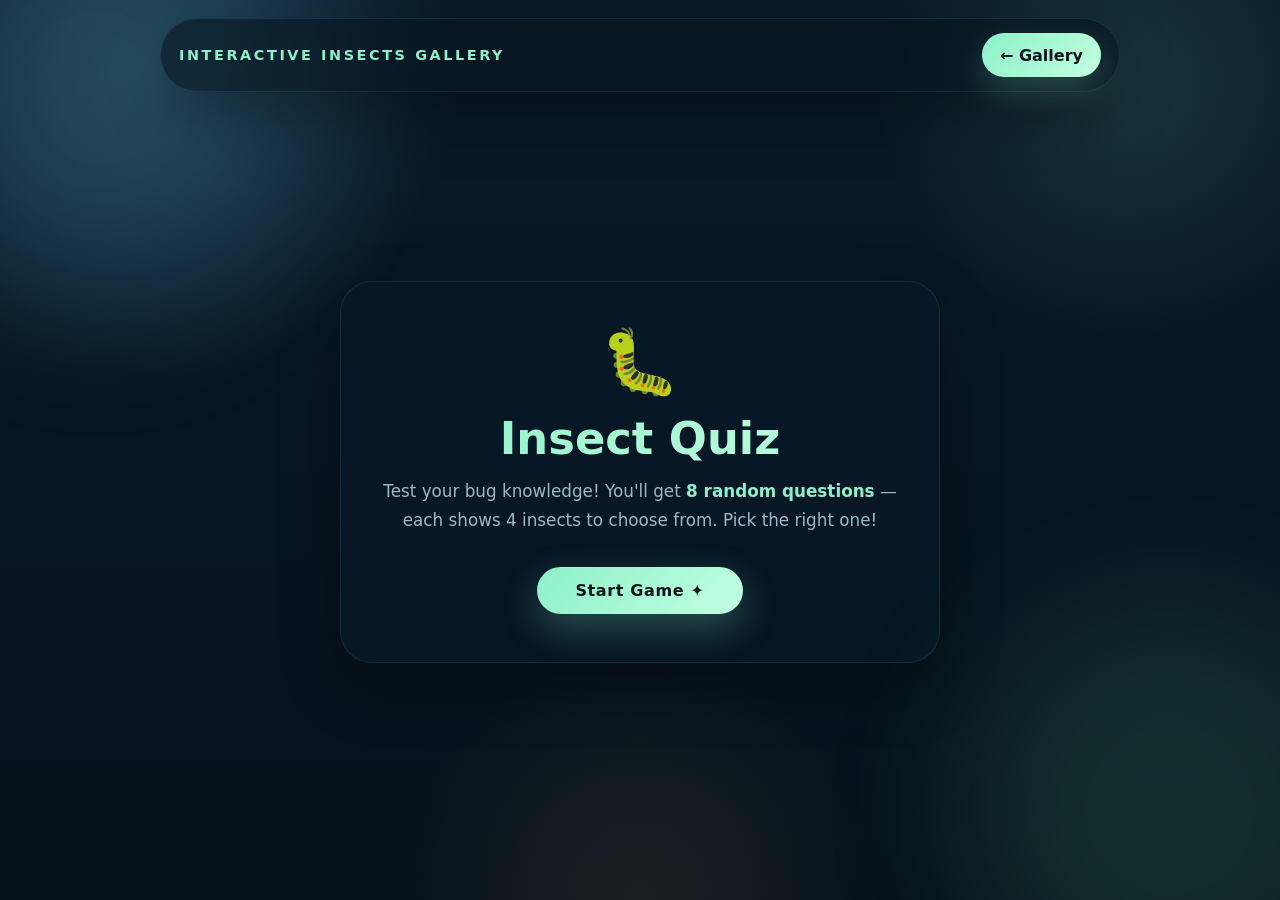
==== commit 837bb487: "Changing Quiz->Game" ====
--- a/quiz.html
+++ b/quiz.html
@@ -468,7 +468,7 @@
         <div class="emoji-big">🐛</div>
         <h1>Insect Quiz</h1>
         <p>Test your bug knowledge! You'll get <strong style="color:var(--accent)">8 random questions</strong> — each shows 4 insects to choose from. Pick the right one!</p>
-        <button class="btn-start" id="btn-start-quiz">Start Quiz ✦</button>
+        <button class="btn-start" id="btn-start-quiz">Start Game ✦</button>
       </div>
     </div>
 
@@ -528,6 +528,7 @@
 
   <div id="sr-status" class="sr-only" aria-live="polite"></div>
 
+  <script src="js/insects.js"></script>
   <script src="js/quiz.js"></script>
 </body>
 </html>
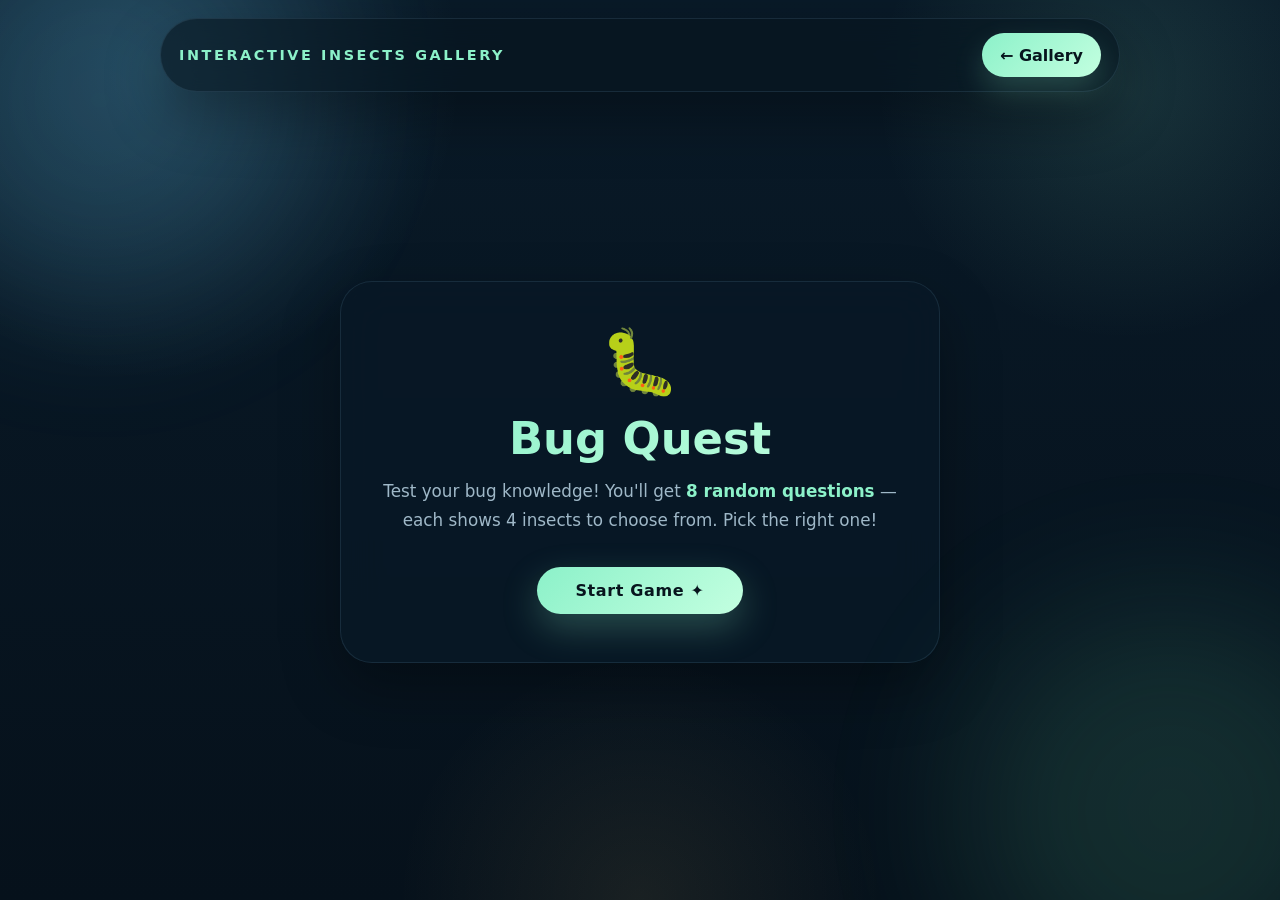
==== commit 136e6b27: "Quiz->Game" ====
--- a/quiz.html
+++ b/quiz.html
@@ -466,7 +466,7 @@
     <div id="splash">
       <div class="splash-panel">
         <div class="emoji-big">🐛</div>
-        <h1>Insect Quiz</h1>
+        <h1>Bug Quest</h1>
         <p>Test your bug knowledge! You'll get <strong style="color:var(--accent)">8 random questions</strong> — each shows 4 insects to choose from. Pick the right one!</p>
         <button class="btn-start" id="btn-start-quiz">Start Game ✦</button>
       </div>
@@ -500,7 +500,7 @@
             <div class="score-total">out of 8</div>
           </div>
         </div>
-        <h2 id="results-title">Quiz Complete!</h2>
+        <h2 id="results-title">Level Complete!</h2>
         <p class="result-msg" id="results-msg"></p>
         <div class="results-actions">
           <button class="btn-start" id="btn-play-again">Play Again ↺</button>
@@ -517,7 +517,7 @@
   <!-- Abort confirmation modal -->
   <div id="abort-modal" role="dialog" aria-modal="true" aria-labelledby="abort-title">
     <div class="modal-box">
-      <h3 id="abort-title">Quit the quiz?</h3>
+      <h3 id="abort-title">Quit the Game?</h3>
       <p>Your progress will be lost. Are you sure you want to abort?</p>
       <div class="modal-actions">
         <button class="btn-ghost" id="btn-abort-cancel">Keep Playing</button>
--- a/css/styles.css
+++ b/css/styles.css
@@ -128,9 +128,8 @@
 .insect-card {
   position: relative;
   aspect-ratio: 1 / 1;
-  display: flex;
-  align-items: center;
-  justify-content: center;
+  display: grid;
+  place-items: center;
   padding: 16px;
   overflow: hidden;
   border-radius: var(--radius-xl);
@@ -195,18 +194,17 @@
 }
 
 .card-media {
-  position: relative;
+  position: absolute;
+  inset: 0;
   z-index: 1;
-  width: 100%;
-  height: 100%;
-  display: grid;
-  place-items: center;
-  padding: 16px;
+  display: flex;
+  align-items: center;
+  justify-content: center;
 }
 
 .card-media img {
-  max-width: 100%;
-  max-height: 100%;
+  max-width: 110%;
+  max-height: 110%;
   width: auto;
   height: auto;
   object-fit: contain;
@@ -328,9 +326,10 @@
   border-color: rgba(255, 255, 255, 0.24);
 }
 
-.card-close:focus-visible {
-  outline: 3px solid rgba(121, 215, 255, 0.5);
-  outline-offset: 2px;
+.insect-card.is-narrating {
+  border-color: rgba(140, 241, 201, 0.5) !important;
+  box-shadow: 0 0 24px rgba(140, 241, 201, 0.2) !important;
+  opacity: 1 !important;
 }
 
 @media (max-width: 760px) {
